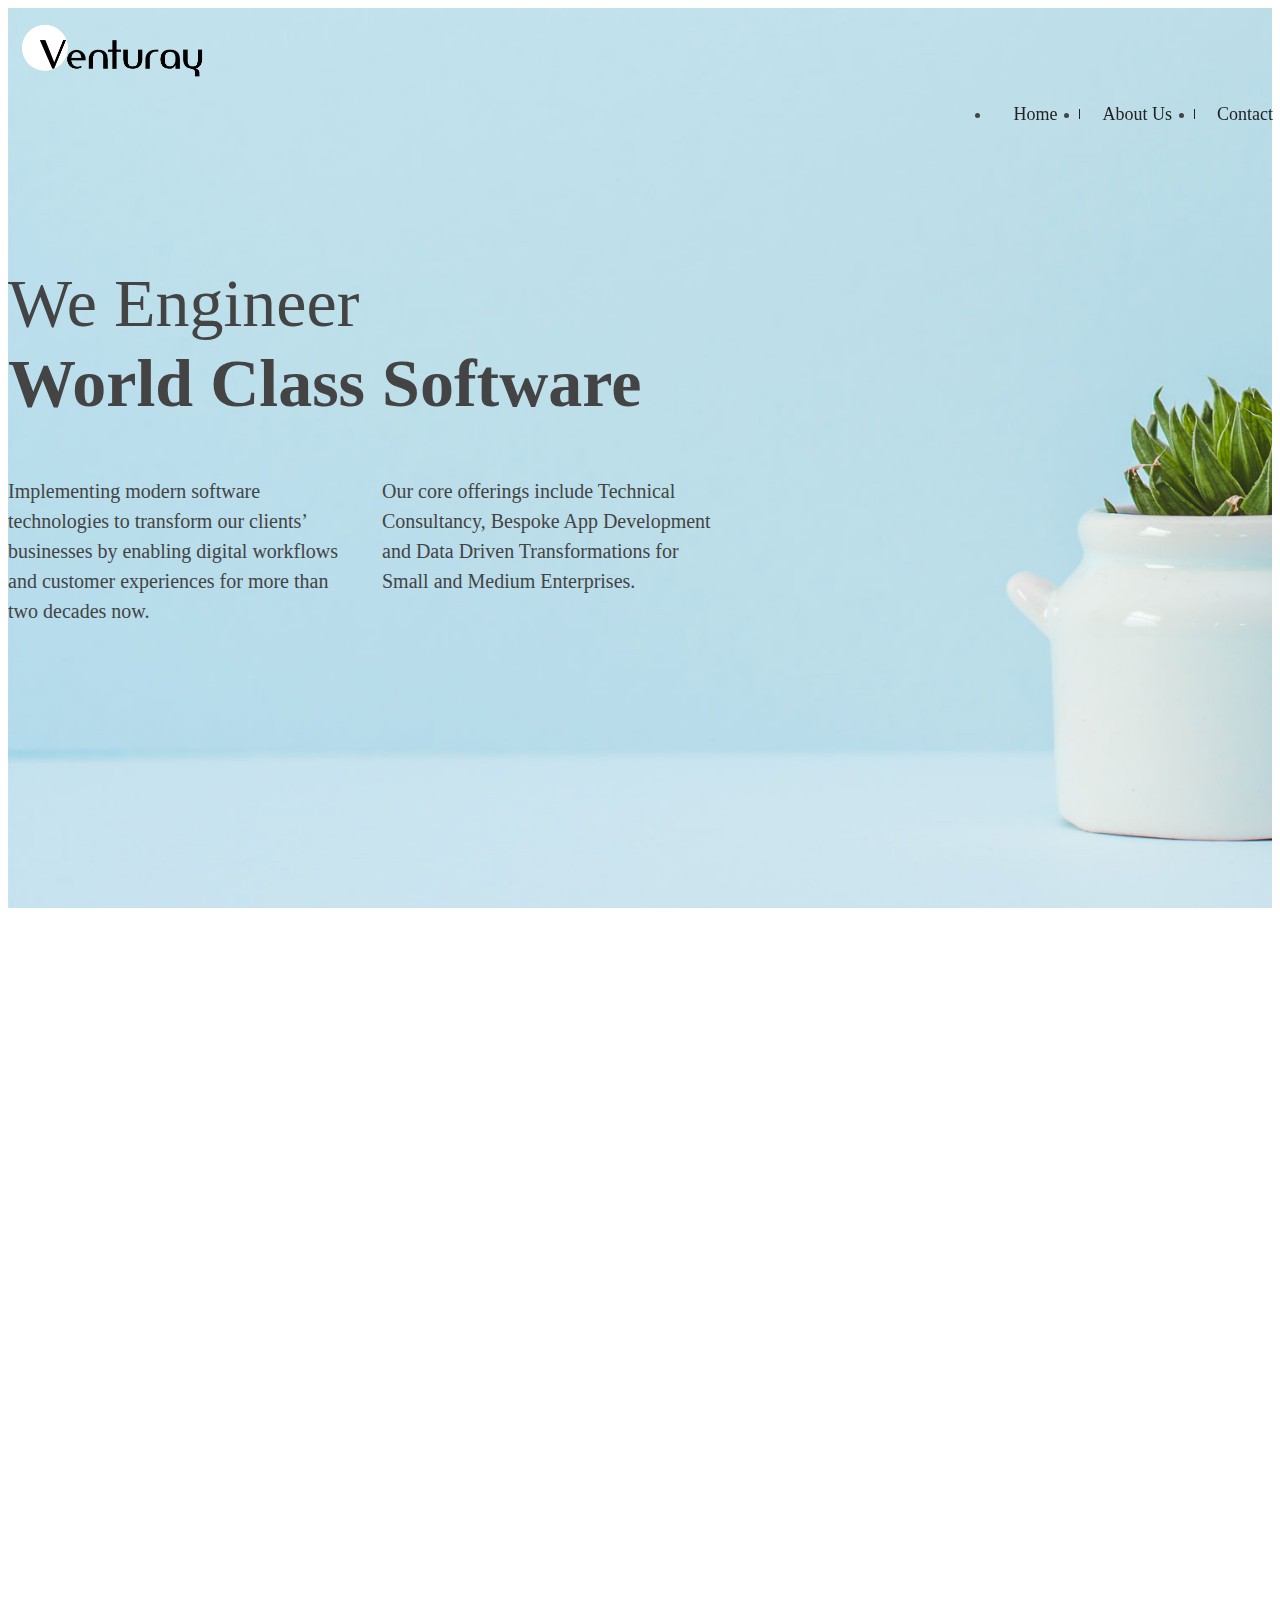
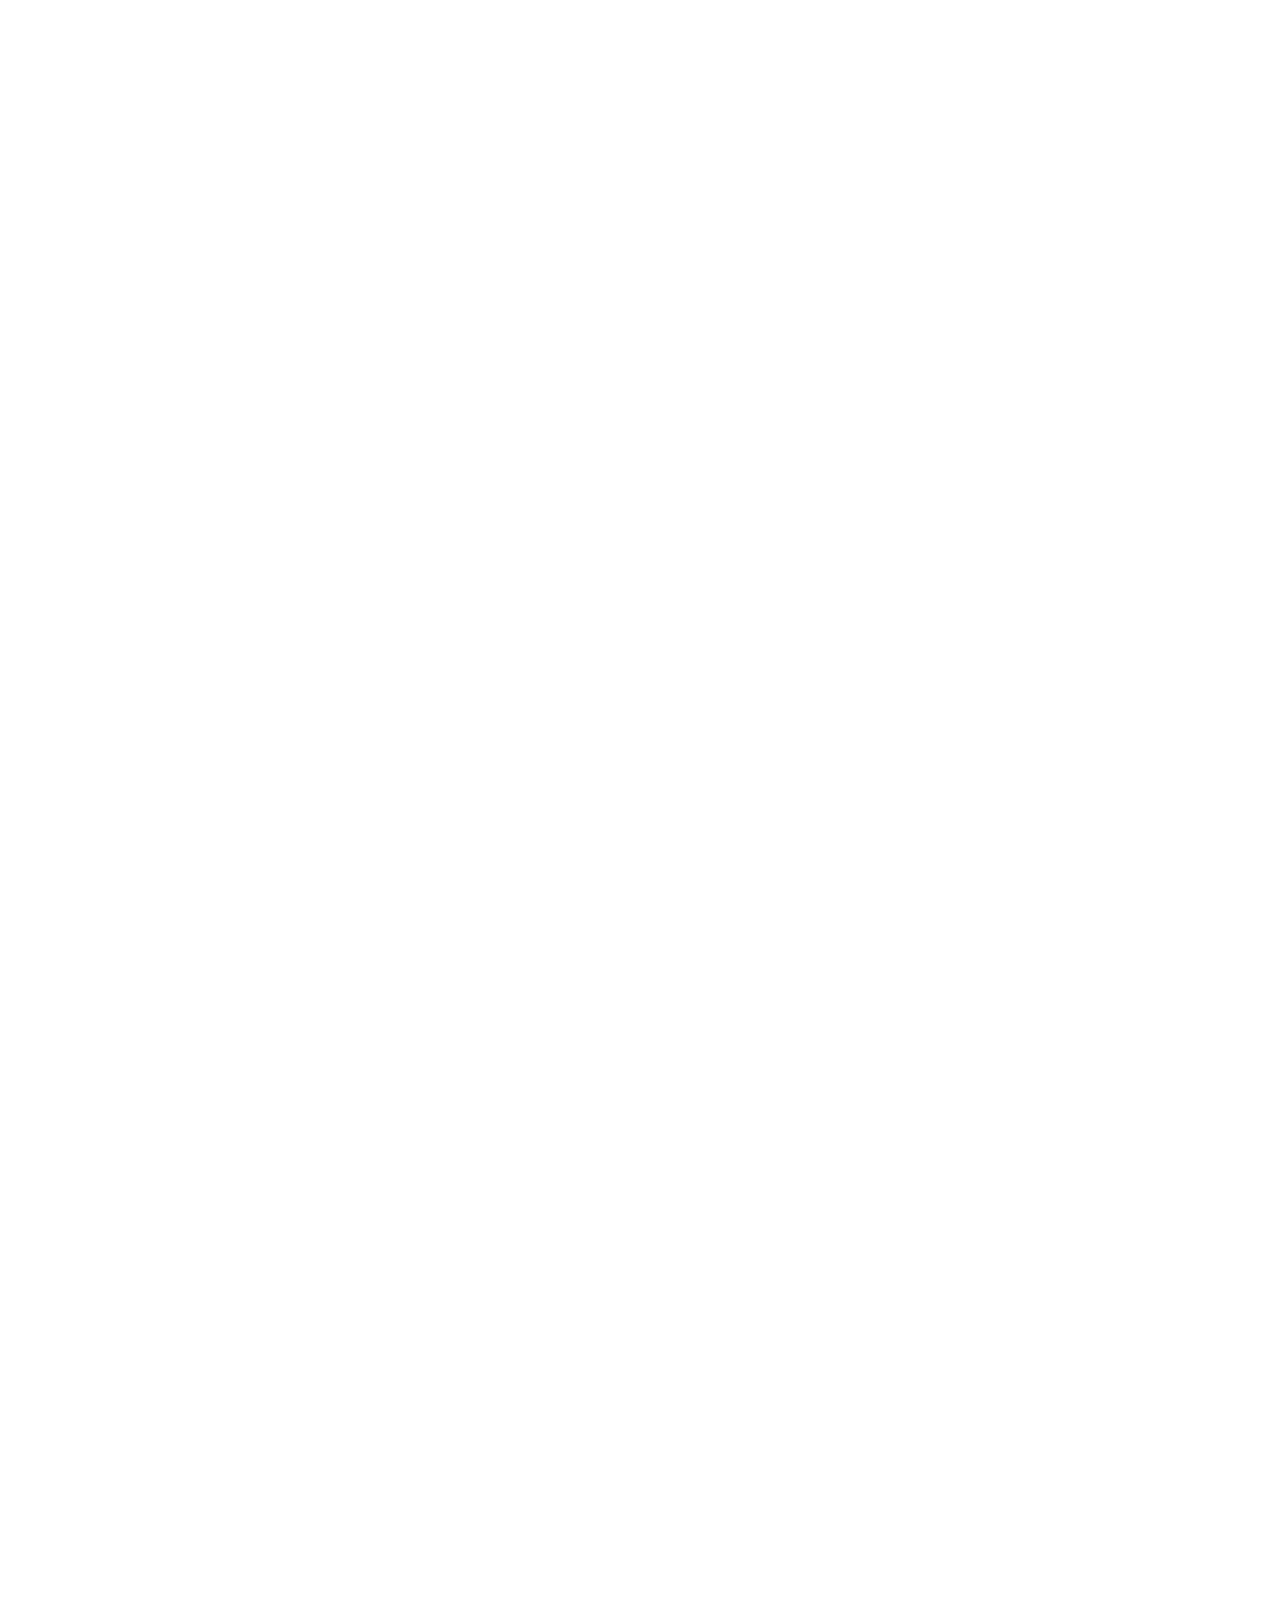
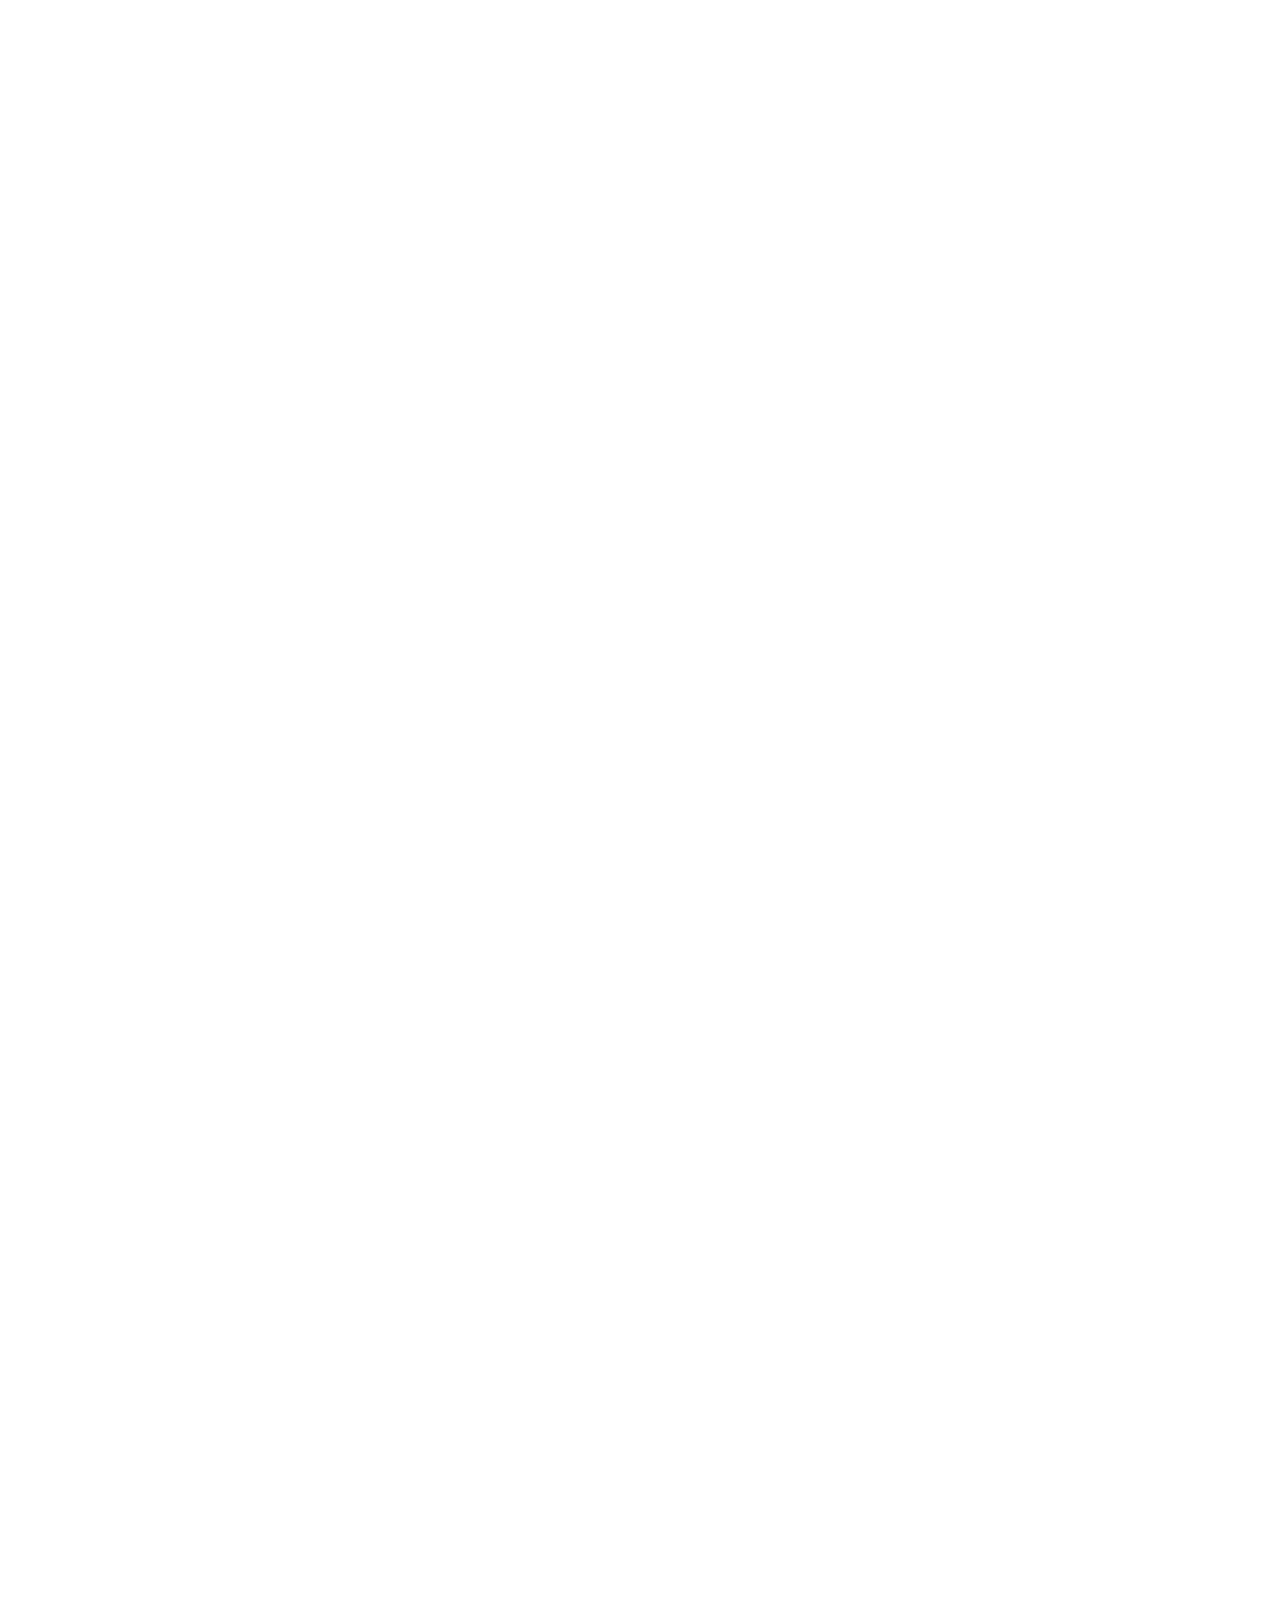
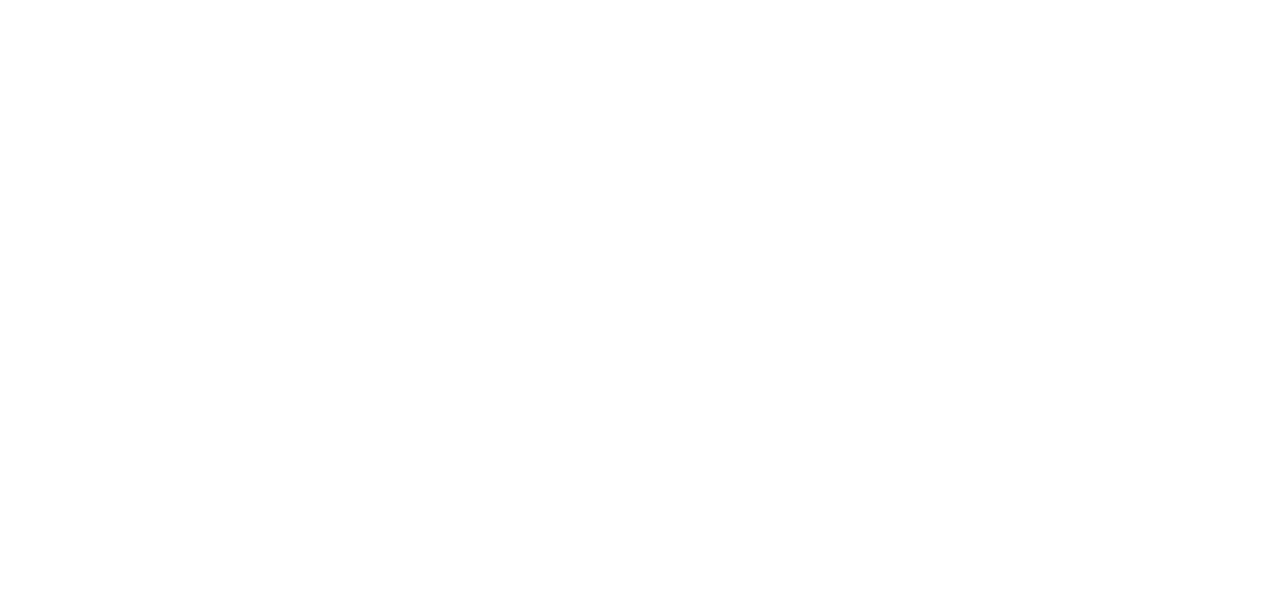
==== index.html @ 4bb2257f "First commit" ====
<!doctype html>
<html>

<head>
  <meta charset="utf-8">
  <title>Home | Venturay</title>
  <meta name="title" content="Venturay Tech" />
  <meta name="description" content="Venturay Tech" />
  <link rel="shortcut icon" id="favicon" href="favicon.png">
  <link href='http://fonts.googleapis.com/css?family=Open+Sans:300,400,700' rel='stylesheet' type='text/css'>
  <link href='http://fonts.googleapis.com/css?family=Pacifico:400' rel='stylesheet' type='text/css'>
  <link href="https://cdn.jsdelivr.net/npm/bootstrap@5.0.2/dist/css/bootstrap.min.css" rel="stylesheet"
    integrity="sha384-EVSTQN3/azprG1Anm3QDgpJLIm9Nao0Yz1ztcQTwFspd3yD65VohhpuuCOmLASjC" crossorigin="anonymous">
  <link rel="stylesheet" href="css/jquery.fsscroll.css">
  <link href='css/main.css' rel='stylesheet' type='text/css'>
  <meta name="viewport"
    content="initial-scale=1, width=device-width, maximum-scale=1, minimum-scale=1, user-scalable=no">
  <style>

  </style>

</head>

<body>
  <header class="main-header">
    <div class="row">
      <div class="col col-md-4">
        <a href="#" class="logo-wrapper">
          <img src="images/logo_Venturay-2.png" alt="Venturay Logo">
        </a>
      </div>
      <div class="col col-md-8">
        <nav class="navbar pull-right main-nav-wrapper">
          <ul class="nav navbar-nav main-nav">
            <li>
              <a href="#" id="ven-home">Home</a>
            </li>
            <li>
              <a href="#" id="ven-about">About Us</a>
            </li>
            <li>
              <a href="#" id="ven-contact">Contact</a>
            </li>
          </ul>
        </nav>
      </div>
    </div>
  </header>
  <div class="container-main" data-fs-scroll>
    <div class="sections">
      <div class="section section0">
        <div class="page_container">
          <div class="row">
            <div class="col col-md-8 offset-md-1">
              <h1 class="banner-content-heading">We Engineer <span class="banner-sub-heading">World Class
                  Software</span></h1>
              <ul class="banner-content-list">
                <li>
                  Implementing modern software technologies to transform our clients’ businesses by enabling digital
                  workflows and customer experiences for more than two decades now.
                </li>
                <li>
                  Our core offerings include Technical Consultancy, Bespoke App Development and Data Driven
                  Transformations for Small and Medium Enterprises.
                </li>
              </ul>
            </div>
          </div>
        </div>
      </div>

      <div class="section section1">
        <div class="page_container">
          <div class="row">
            <div class="col col-md-6">

            </div>
            <div class="col col-md-6">
              <div>
                <h2 class="main-heading black-color">Crafting Digital<span>Experiences</span></h2>
                <p class="sub-heading black-color">Leveraging cutting edge technologies, from Mobile to Machine
                  Learning, to craft innovative Digital Experiences </p>
              </div>
              <div class="innovation-service">
                <div class="innovation-details">
                  <h2 class="innovation-heading">UI</h2>
                  <p>Combining classical design principles with rapidly evolving digital media to create future-ready
                    user interfaces</p>
                </div>
                <div class="innovation-details">
                  <h2 class="innovation-heading">UX</h2>
                  <p>Intermingling of creativity and technology to re-engineer user experience for better end user
                    engagement and outcomes
                  </p>
                </div>
              </div>
            </div>
          </div>
        </div>
      </div>

      <div class="section section2">
        <div class="page_container">
          <div class="row">
            <div class="col col-md-5 offset-md-1">
              <div>
                <h2 class="main-heading black-color"><span>Develop</span></h2>
                <p class="sub-heading black-color">Leverage the benefits of Continuous Integration and Deployment
                  (CI/CD) combined with Agile Methodology for faster, more predictable outcomes</p>
              </div>
              <div class="row">
                <div class="col-md-6">
                  <div class="main-services-details">
                    <h3 class="main-services-heading">Enterprise Development</h3>
                    <p class="main-services-text">Seasia’s cutting-edge web and desktop development capabilities coupled
                      with techniques like Usability Testing, Design Thinking and Dev Ops, empower you to deliver
                      user-centric experiences across platforms for internal as well as external audiences.</p>
                  </div>
                </div>
                <div class="col-md-6">
                  <div class="main-services-details">
                    <h3 class="main-services-heading">Mobile Development</h3>
                    <p class="main-services-text">We determine the right technology strategy for your business, and then
                      build a custom solution from the server up to the mobile device, to deliver an exceptional mobile
                      experience. We are passionate about crafting beautiful and rich user interfaces.</p>
                  </div>
                </div>
              </div>
            </div>
            <div class="col col-md-5">
              <img class="" src="images/develop-image.png" alt="">
            </div>
          </div>
        </div>
      </div>
      <div class="section section3">
        <div class="page_container">
          <div class="row">
            <div class="col col-md-5 offset-md-1">
              <img class="object-img-a" src="images/object_plant.png" alt="">
            </div>
            <div class="col col-md-5">
              <div>
                <h2 class="main-heading">Continuous<span>Improvements</span></h2>
                <p class="sub-heading black-color">Our belief in deploying advanced evolutions in digital era
                  accelerates clients’ revenues by maintaining their constructive repute.</p>
              </div>
              <div class="row">
                <div class="col-md-6">
                  <div class="main-services-details">
                    <h3 class="improvements-heading">Data-Driven Marketing</h3>
                    <p class="improvements-text">We leverage our data analytics expertise to craft high impact marketing
                      campaigns that take your digital presence to the next level via social media channels, search
                      engine
                      results and paid placements.</p>
                  </div>
                </div>
                <div class="col-md-6">
                  <div class="main-services-details">
                    <h3 class="improvements-heading">Quality Assurance</h3>
                    <p class="improvements-text">Our certified testers put the software through its paces not only in
                      terms of its expected functionality but also in terms of its usability, resilience, speed, load,
                      security and other aspects that have a direct impact on the overall perceived quality.</p>
                  </div>
                </div>
              </div>
            </div>
          </div>
        </div>
      </div>
      <div class="section section4">
        <div class="page_container">
          <div class="row">
            <div class="col col-md-6">

            </div>
            <div class="col col-md-6">
              <div>
                <h2 class="main-heading black-color">Crafting Digital<span>Experiences</span></h2>
                <p class="sub-heading black-color">Leveraging cutting edge technologies, from Mobile to Machine
                  Learning, to craft innovative Digital Experiences </p>
              </div>
              <div class="innovation-service">
                <div class="innovation-details">
                  <h2 class="innovation-heading">UI</h2>
                  <p>Combining classical design principles with rapidly evolving digital media to create future-ready
                    user interfaces</p>
                </div>
                <div class="innovation-details">
                  <h2 class="innovation-heading">UX</h2>
                  <p>Intermingling of creativity and technology to re-engineer user experience for better end user
                    engagement and outcomes
                  </p>
                </div>
              </div>
            </div>
          </div>
        </div>
      </div>
      <div class="section section5">
        <div class="page_container">
          <div class="row justify-content-center">
            <div class="col col-md-8">
              <div class="contact-top">
                <div>
                  <h2 class="contact-heading text-center">Have an Idea in Mind? <span>Let’s Talk!</span></h2>
                </div>

                <form method="post" id="contact-form" class="contact-form" novalidate="novalidate">
                  <div class="row">
                    <div class="col-md-4">
                      <div class="form-group">
                        <input type="text" name="yourname" class="form-control name" placeholder="Your Name">
                        <!-- <span class="input-label">Your Name</span> -->
                      </div>
                    </div>
                    <div class="col-md-4">
                      <div class="form-group">
                        <input type="email" name="email" class="form-control email" placeholder="Your Email"
                          required="">
                          <!-- <span class="input-label">Your Email</span> -->
                      </div>
                    </div>
                    <div class="col-md-4">
                      <div class="form-group">
                        <input type="text" name="phone" class="form-control phone" placeholder="Phone No.">
                        <!-- <span class="input-label">Phone No.</span> -->
                      </div>
                    </div>
                    <div class="col-md-12">
                      <div class="form-group">
                        <textarea class="form-control message" name="message" placeholder="Message"></textarea>
                        <!-- <span class="input-label demo">Message</span> -->
                      </div>
                    </div>


                    <div class="col-md-12">
                      <div>
                        <!-- space for Captcha -->
                      </div>
                    </div>
                    <div class="col-md-12">
                      <div class="submit-button text-center">
                        <button type="submit" class="btn red-button">Contact Us <img
                            src="https://www.seasiainfotech.com/images/contact-arrow.svg" class="contact-arrow"
                            alt="contact"></button>

                        <div id="image" style="display:none;"><img
                            src="https://www.seasiainfotech.com/images/ajax-loader.gif" id="ajax-loader-img" alt="">
                        </div>
                      </div>
                    </div>
                  </div>
                </form>
              </div>
              <div class="privacy-policy-link">
                <div class="row">
                  <div class="col col-md-8">
                    <div class="get-in-touch-footer">
                      <h2 class="contact-deatils-heading getin-touch-text">Get In Touch:</h2>
                      <ul class="footer-last-contact-details">
                        <li><a href="tel:+ 91 9594041175"> +91 9594041175</a></li>
                        <li><a href="mailto:info@seasiainfotech.com"> info@venturaytech.com</a></li>
                      </ul>
                    </div>
                  </div>
                  <div class="col col-md-4">
                    <p class="copyright">Copyright © Venturay Tech | <a
                        href="https://www.seasiainfotech.com/privacy-policy.html">Privacy Policy</a></p>
                  </div>
                </div>
                
              </div>
            </div>
          </div>
        </div>
      </div>
    </div>
  </div>
  <!-- <script type="text/javascript" src="js/jquery-1.9.1.js"></script> -->
  <script src="https://code.jquery.com/jquery-3.4.0.slim.min.js"
    integrity="sha384-7WBfQYubrFpye+dGHEeA3fHaTy/wpTFhxdjxqvK04e4orV3z+X4XC4qOX3qnkVC6"
    crossorigin="anonymous"></script>

  <script src="js/jquery.fsscroll.js"></script>
  <script src="https://cdn.jsdelivr.net/npm/bootstrap@5.0.2/dist/js/bootstrap.bundle.min.js"
    integrity="sha384-MrcW6ZMFYlzcLA8Nl+NtUVF0sA7MsXsP1UyJoMp4YLEuNSfAP+JcXn/tWtIaxVXM"
    crossorigin="anonymous"></script>
  <script>

    $(document).ready(function () {

      $('.container-main').fsScroll({
        selectors: {
          sections: '.sections',
          section: '.section',
          duration: 1000,
          timing: 'linear',
          beforeScroll: function (el, index) {
          },
          afterScroll: function (el, index) {
          },

        }
      })

      $('ul.page.vertical li').each(function () {
        var elem = $(this);
        var li = elem;
        var ul = li.parent();
        elem.html((li.index() + 1));
      });


      // $(".main").onepage_scroll({
      //   sectionContainer: "section",
      //   responsiveFallback: 600,
      //   loop: false,
      //   // beforeMove: function (index) {
      //   //   if(index != 1) {
      //   //     $('.main-header').addClass('main-header-adj');
      //   //   } else {
      //   //     $('.main-header').removeClass('main-header-adj');
      //   //   }
      //   // }
      // });



      // $("#ven-home").on("click", function () {
      //   $(".main").moveTo(1);
      // });

      // $("#ven-about").on("click", function () {
      //   $(".main").moveTo(2);
      // });

      // $("#ven-contact").on("click", function () {
      //   $(".main").moveTo(6);
      // });
    });

  </script>
</body>

</html>
---- css/main.css ----
/* html {
    height: 100%;
}

body {
    background: #E2E4E7;
    padding: 0;
    font-family: 'open sans';
    margin: 0;
    height: 100%;
    -webkit-font-smoothing: antialiased;
} */

/* .wrapper {
    height: 100% !important;
    height: 100%;
    margin: 0 auto;
    overflow: hidden;
} */

html,
body {
    overflow: hidden;
    height: 100%;
    color: #444;
}

a {
    text-decoration: none;
}


h1,
h2 {
    width: 100%;
    float: left;
}

ul {
    padding: 0;
}

/* h1 {
    margin-top: 100px;
    color: #000;
    margin-bottom: 5px;
    font-size: 70px;
    letter-spacing: -4px;
    font-weight: 100;
} */

/* h1 span {
    font-size: 26px;
    margin: 0 5px;
    text-transform: capitalize;
    background: rgba(0, 0, 0, 0.85);
    display: inline-block;
    color: #6D461D;
    border-radius: 5px 5px;
    -webkit-border-radius: 5px 5px;
    -moz-border-radius: 5px 5px;
    text-shadow: 0 2px 8px rgba(0, 0, 0, 0.75);
    padding: 3px 10px;
} */

h2 {
    color: #6D461D;
    font-weight: 100;
    margin-top: 0;
    margin-bottom: 10px;
}


.sections {
    float: left;
    width: 100%;
    margin: 0 auto;
}

/* .sections h1 {
    padding: 150px 50px;
    float: left;
    width: 100%;
    font-size: 45px;
    box-sizing: border-box;
    -webkit-box-sizing: border-box;
    -moz-box-sizing: border-box;
    font-weight: 100;
    color: white;
    margin: 0;
} */

.sections h1.demo1 {
    background: #1ABC9C;
}

header {
    position: relative;
    z-index: 10;
}

.sections .section .page_container {
    position: relative;
    top: 25%;
    /* margin: 0 auto 0;
    max-width: 950px; */
    /* z-index: 3; */
}

.sections .section {
    overflow: hidden;
}

.container-main,
.sections,
.section {
    position: relative;
    height: 100%;
}

.sections .section>img {
    position: absolute;
    max-width: 100%;
    z-index: 1;
}

.sections .section.section0 {
    /* background: #bedee9; */
    background: url(../images/bg-a.jpg);
    background-size: cover;
    background-repeat: no-repeat;
}

.sections .section.section1 {
    /* background: #febebf; */
    /* background: #62ae41; */
    background: url(../images/bg-b.jpg);
    background-size: cover;
    background-repeat: no-repeat;
}

.sections .section.section2 {
    /* background: #62ae41; */
    background: #f0ff00b3;
    /* background: url(../images/temp-bg-green.jpg);
    background-size: cover;
    background-repeat: no-repeat; */
}

.sections .section.section3 {
    background: #a7fe48;
    /* background: url(../images/red-bg.jpg);
    background-size: cover;
    background-repeat: no-repeat; */
}

.sections .section.section4 {
    background: #c8a3f2;
    /* background: url(../images/yellow-bg.jpg);
    background-size: cover;
    background-repeat: no-repeat;*/
}

.sections .section.section5 {
    /* background: #F3F3F3; */
    background: url(../images/home-contact-bg.jpg);
    background-size: cover;
    background-repeat: no-repeat;
}

.main-header {
    position: fixed;
    top: 0;
    padding: 15px;
    width: 100%;
    left: 0;
    z-index: 9;
    transition: all 1s ease;
}

.main-header-adj {
    position: relative;
    padding: 10px 15px;
    background: #fff;
    box-shadow: 0 8px 6px -9px #999;
}

img {
    max-width: 100%;
}

.logo-wrapper {
    display: block;
    width: 200px;
    height: 60px;
}

.main-header-adj .logo-wrapper {
    width: 150px;
    height: 40px;
}

.main-nav-wrapper {
    float: right;
    margin: 0;
    padding-top: 15px;
}

.main-nav {
    display: block;
}

.main-nav li {
    float: left;
}

.main-nav li a {
    display: inline-block;
    padding: 0px 22px;
    font-size: 18px;
    color: #222;
    border-right: solid #222 1px;
    line-height: 10px;
}

.main-nav li:last-child a {
    border: 0;
}

.main-heading {
    font-weight: normal;
    font-size: 40px;
    line-height: 44px;
    margin: 0 0 12px 0;
}

.main-heading span {
    font-weight: bold;
    display: block;
}

.sub-heading {
    margin: 15px 0px 0px;
}

.sa-innovation .innovation-service {
    display: flex;
    width: 100%;
    flex-direction: row;
    flex-wrap: wrap;
    margin: 28px 0px 40px 0px;
}

.innovation-service .innovation-details {
    -webkit-box-flex: 0;
    -ms-flex: 0 0 270px;
    flex: 0 0 268px;
    background: #fff;
    -webkit-box-shadow: 0px 4px 4px rgb(0 0 0 / 25%);
    box-shadow: 0px 4px 4px rgb(0 0 0 / 25%);
    border-top-left-radius: 3px;
    border-top-right-radius: 3px;
    border-bottom-right-radius: 3px;
    border-bottom-left-radius: 3px;
    padding: 40px 28px;
}

.innovation-service .innovation-details {
    float: left;
    flex: 0 0 46%;
    padding: 20px;
    width: 222px;
    margin-top: 20px;
}

.innovation-service .innovation-details .innovation-heading {
    font-weight: bold;
    font-size: 28px;
    line-height: 25px;
    color: #000;
    margin: 0 0 15px;
}

.innovation-service .innovation-details p {
    font-size: 14px;
    line-height: 25px;
    color: #2f2f2f;
}

.innovation-service .innovation-details:last-child {
    margin-left: 30px;
}


.banner-content-heading {
    font-weight: normal;
    font-size: 86px;
    /* line-height: 115px; */
    margin: 0 0 53px;
    font-size: 68px;
}

.banner-sub-heading {
    font-weight: bold;
    font-size: 68px;
    line-height: 80px;
    margin: 0;
    display: block;
}

.banner-content-list {
    margin-top: 31px;
}

.banner-content-list li {
    list-style: none;
    font-weight: 300;
    font-size: 20px;
    line-height: 30px;
    max-width: 330px;
    padding-right: 40px;
    display: inline-block;
    vertical-align: top;
}

.main-services-details {
    margin-top: 24px;
}

.main-services-heading {
    font-weight: bold;
    font-size: 20px;
    line-height: 25px;
    margin-bottom: 20px;
}

.main-services-text {
    font-size: 16px;
    line-height: 28px;
    margin-bottom: 40px;
    margin-top: 0px;
}

.improvements-heading {
    font-weight: bold;
    font-size: 22px;
    line-height: 28px;
    margin-bottom: 13px;
    margin-top: 0;
}

.improvements-text {
    font-size: 14px;
    line-height: 22px;
    margin-bottom: 20px;
    margin-top: 0px;
}

.object-img-a {
    position: relative;
    top: -250px;
    left: -200px;
    max-width: 160%;
}

.contact-top {
    background: #fff;
    box-shadow: 0px 4px 4px rgb(0 0 0 / 25%);
    border-top-left-radius: 3px;
    border-top-right-radius: 3px;
    border-bottom-right-radius: 3px;
    border-bottom-left-radius: 3px;
    margin: 0 auto;
    display: block;
    margin-top: 28px;
    margin-bottom: 28px;
    padding: 11px 55px;
}

.contact-heading {
    font-size: 24px;
    line-height: 35px;
    margin: 0 0 20px 0;
}

.input-label {
    position: absolute;
    top: 8px;
    color: #787878;
    font-size: 15px;
    left: 50px;
    z-index: 1;
    transition: all 0.2s linear;
}

.contact-top .contact-heading span {
    display: block;
    font-weight: bold;
}

.contact-top .form-group {
    padding-top: 15px;
    margin-bottom: 8px;
}

.contact-top .form-group .form-control {
    width: 100%;
    border-bottom: 1px solid #000;
    box-shadow: none;
    border-top: none;
    border-left: none;
    border-right: none;
    font-size: 18px;
    border-radius: 0px;
    position: relative;
    z-index: 2;
    position: relative;
    height: 40px;
}

.contact-top .form-group .form-control.name {
    background: url(../images/name.svg);
    background-size: 21px 17px;
    background-repeat: no-repeat;
    background-position: 4px 9px;
    padding-left: 33px;
}

.form-group span {
    position: absolute;
    transition: all ease 0.2s;
}

.contact-top .form-group .form-control:placeholder-shown+span {
    left: 48px;
    top: 24px;
}

.contact-top .form-group .form-control.email {
    background: url(../images/email.svg);
    background-size: 21px 17px;
    background-repeat: no-repeat;
    background-position: 4px 9px;
    padding-left: 33px;
}

.contact-form .phone {
    background: url(../images/phone.svg);
    background-repeat: no-repeat;
    background-position: 4px 9px;
    padding-left: 33px;
}

.contact-top .form-group .form-control.message {
    background: url(../images/pencil.svg);
    background-size: 21px 17px;
    background-repeat: no-repeat;
    background-position: 4px 9px;
    padding-left: 33px;
    resize: none;
    -webkit-appearance: none;
}

.btn {
    display: inline-block;
    padding: 6px 12px;
    margin-bottom: 0;
    font-size: 14px;
    font-weight: 400;
    line-height: 1.42857143;
    text-align: center;
    white-space: nowrap;
    vertical-align: middle;
    -ms-touch-action: manipulation;
    touch-action: manipulation;
    cursor: pointer;
    -webkit-user-select: none;
    -moz-user-select: none;
    -ms-user-select: none;
    user-select: none;
    background-image: none;
    border: 1px solid transparent;
    border-radius: 4px;
}

.red-button {
    font-weight: normal;
    font-size: 16px;
    line-height: 22px;
    text-transform: uppercase;
    color: #fff;
    border: none;
    border-top-left-radius: 5px;
    border-top-right-radius: 5px;
    border-bottom-right-radius: 5px;
    border-bottom-left-radius: 5px;
    padding: 8px 25px;
    background-color: #EE1C1C;
    transition: all ease 0.5s;
}

.btn,
a {
    outline: none;
}

.contact-top .submit-button {
    margin: 25px 0 20px 0;
}

.contact-top .submit-button .btn {
    font-weight: bold;
}

.privacy-policy-link {
    font-size: 14px;
}

.get-in-touch-footer {
    /* display: flex; */
    margin-top: 0;
}

h2.contact-deatils-heading {
    color: #fff;
    font-weight: bold;
    font-size: 22px;
    line-height: 24px;
    margin-right: 15px;
    margin-top: 0;
    display: inline-block;
    width: auto;
}

.get-in-touch-footer li {
    display: inline-block;
}

.privacy-policy-link a {
    color: #fff;
    display: inline-block;
    margin-bottom: 0;
}

.get-in-touch-footer li a {
    border-right: 1px solid #fff;
    padding: 0px 8px;
    margin-top: 3px;
}

.get-in-touch-footer li:last-child a {
    border-right: 0;
    padding-right: 0;
}

.privacy-policy-link .copyright {
    color: #fff;
    text-align: right;
    margin-top: 0;
}

.privacy-policy-link a {
    color: #fff;
    display: inline-block;
    margin-bottom: 0;
}

.footer-last-contact-details {
    float: left;
}



.black-color {
    color: #444;
}

.white-color {
    color: #fff;
}



[data-fs-scroll] .page.vertical {
    right: auto;
    left: 12px;
}

[data-fs-scroll] .page li {
    background: none;
}

[data-fs-scroll] .page li.active {
    background: none;
}

[data-fs-scroll] .page li {
    font-size: 14px;
    color: #444;
    padding-bottom: 22px;
    -webkit-transition: all 0.3s;
    -moz-transition: all 0.3s;
    transition: all 0.3s;
    position: relative;
}

[data-fs-scroll] .page li.active {
    font-size: 22px;
    color: #444;
    font-weight: bold;
}

[data-fs-scroll] .page.vertical .active {
    height: 30px;
}
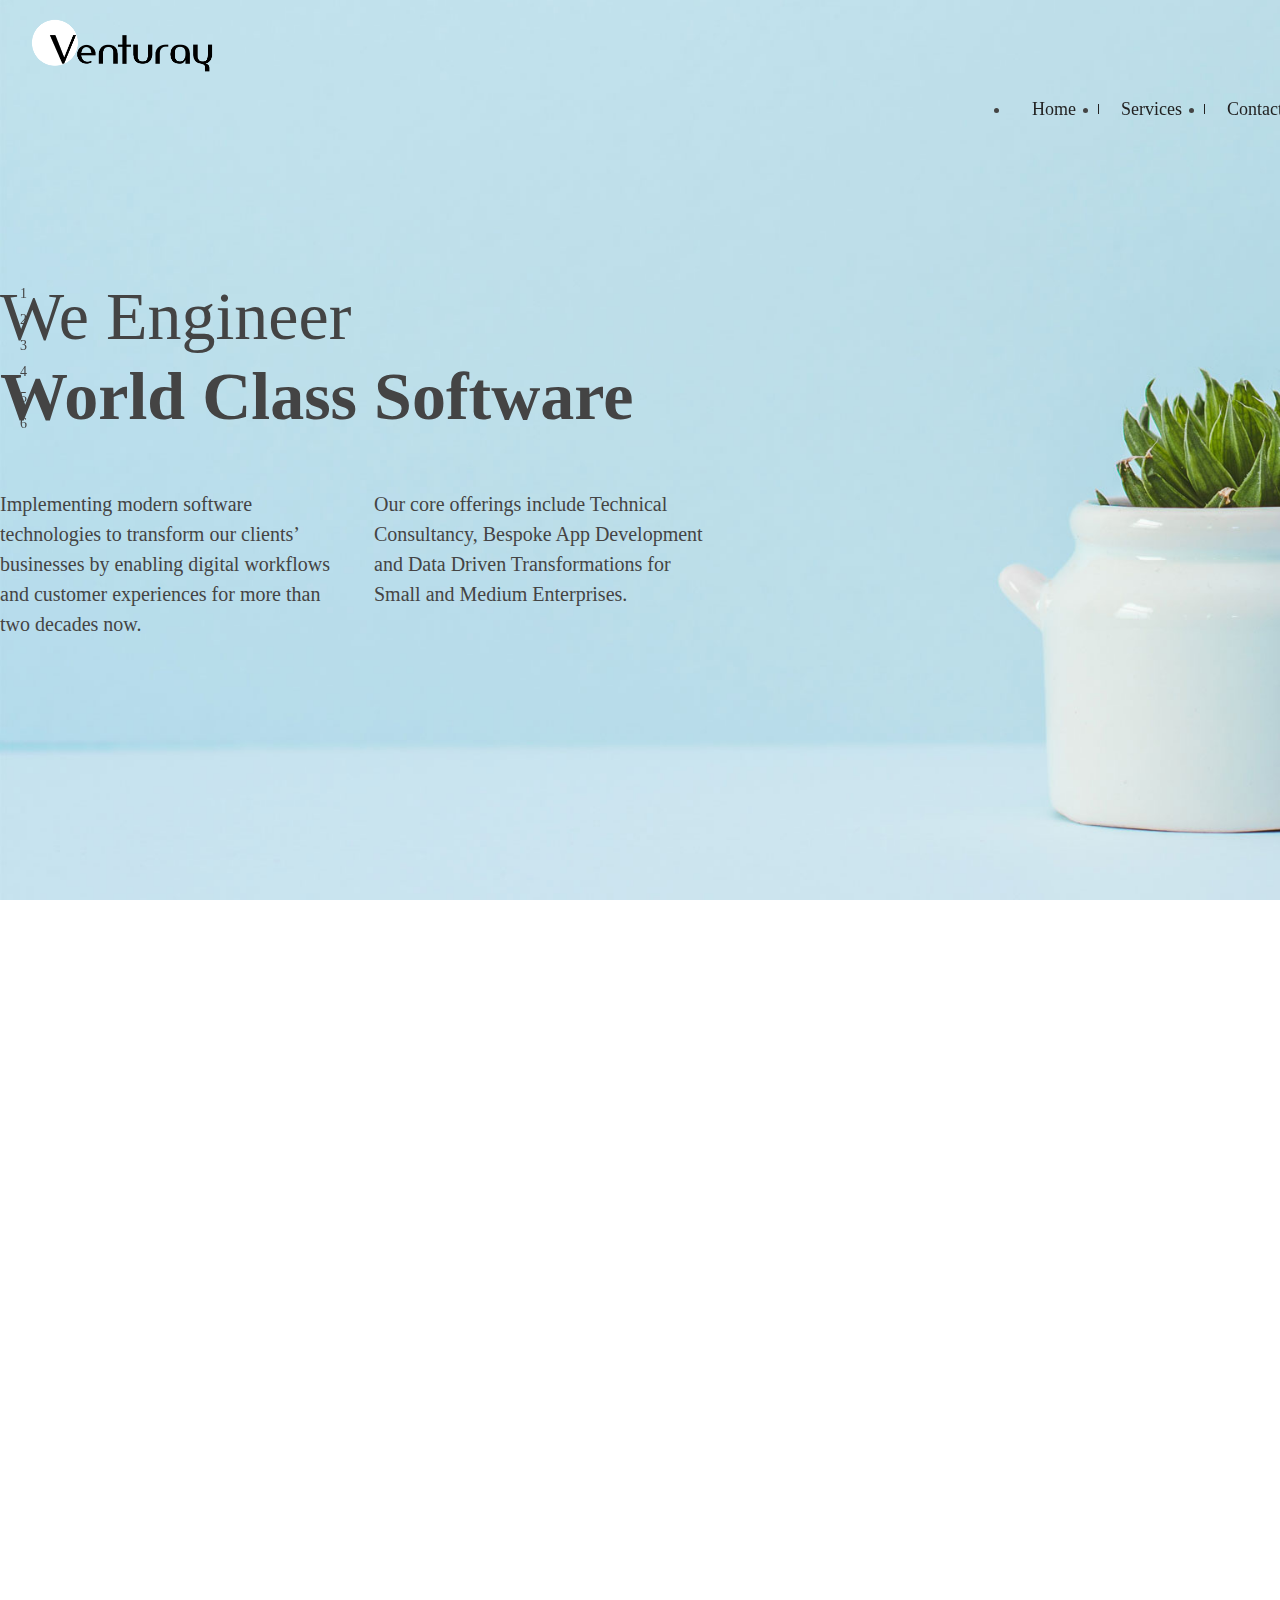
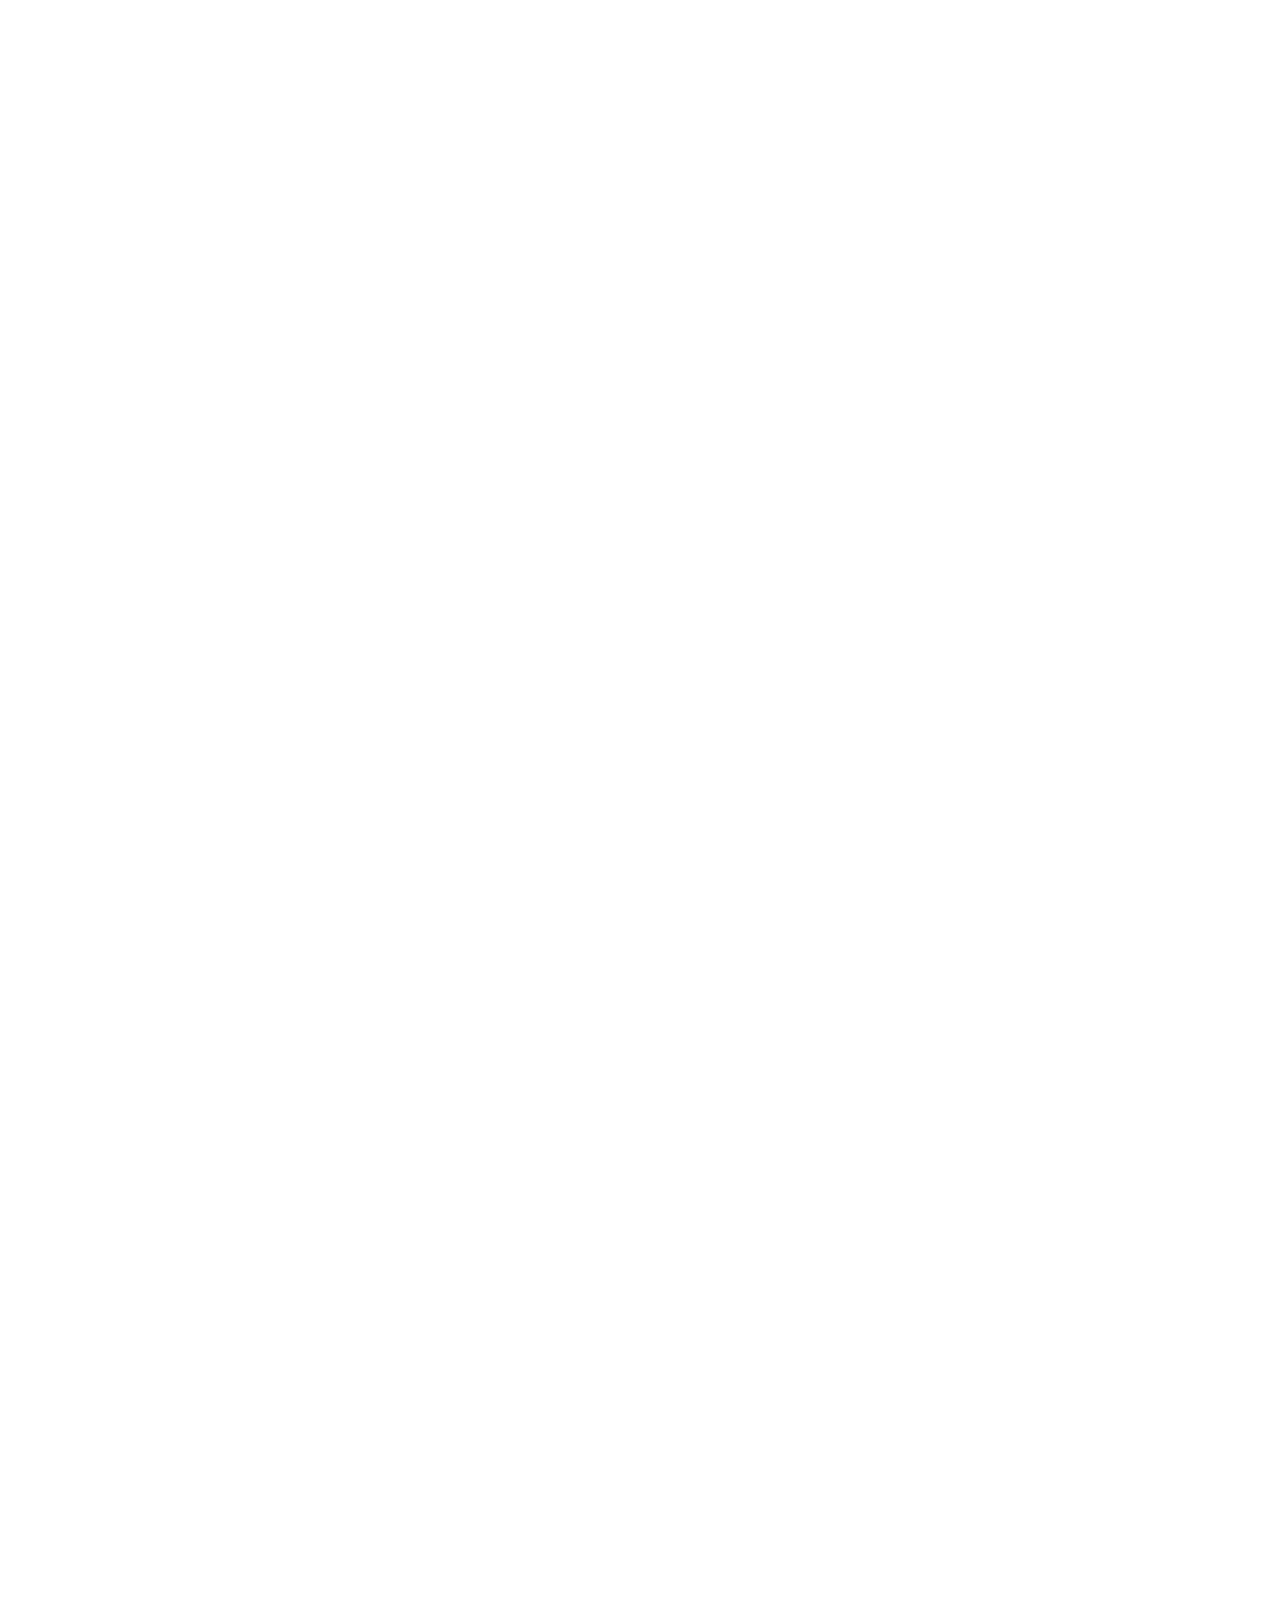
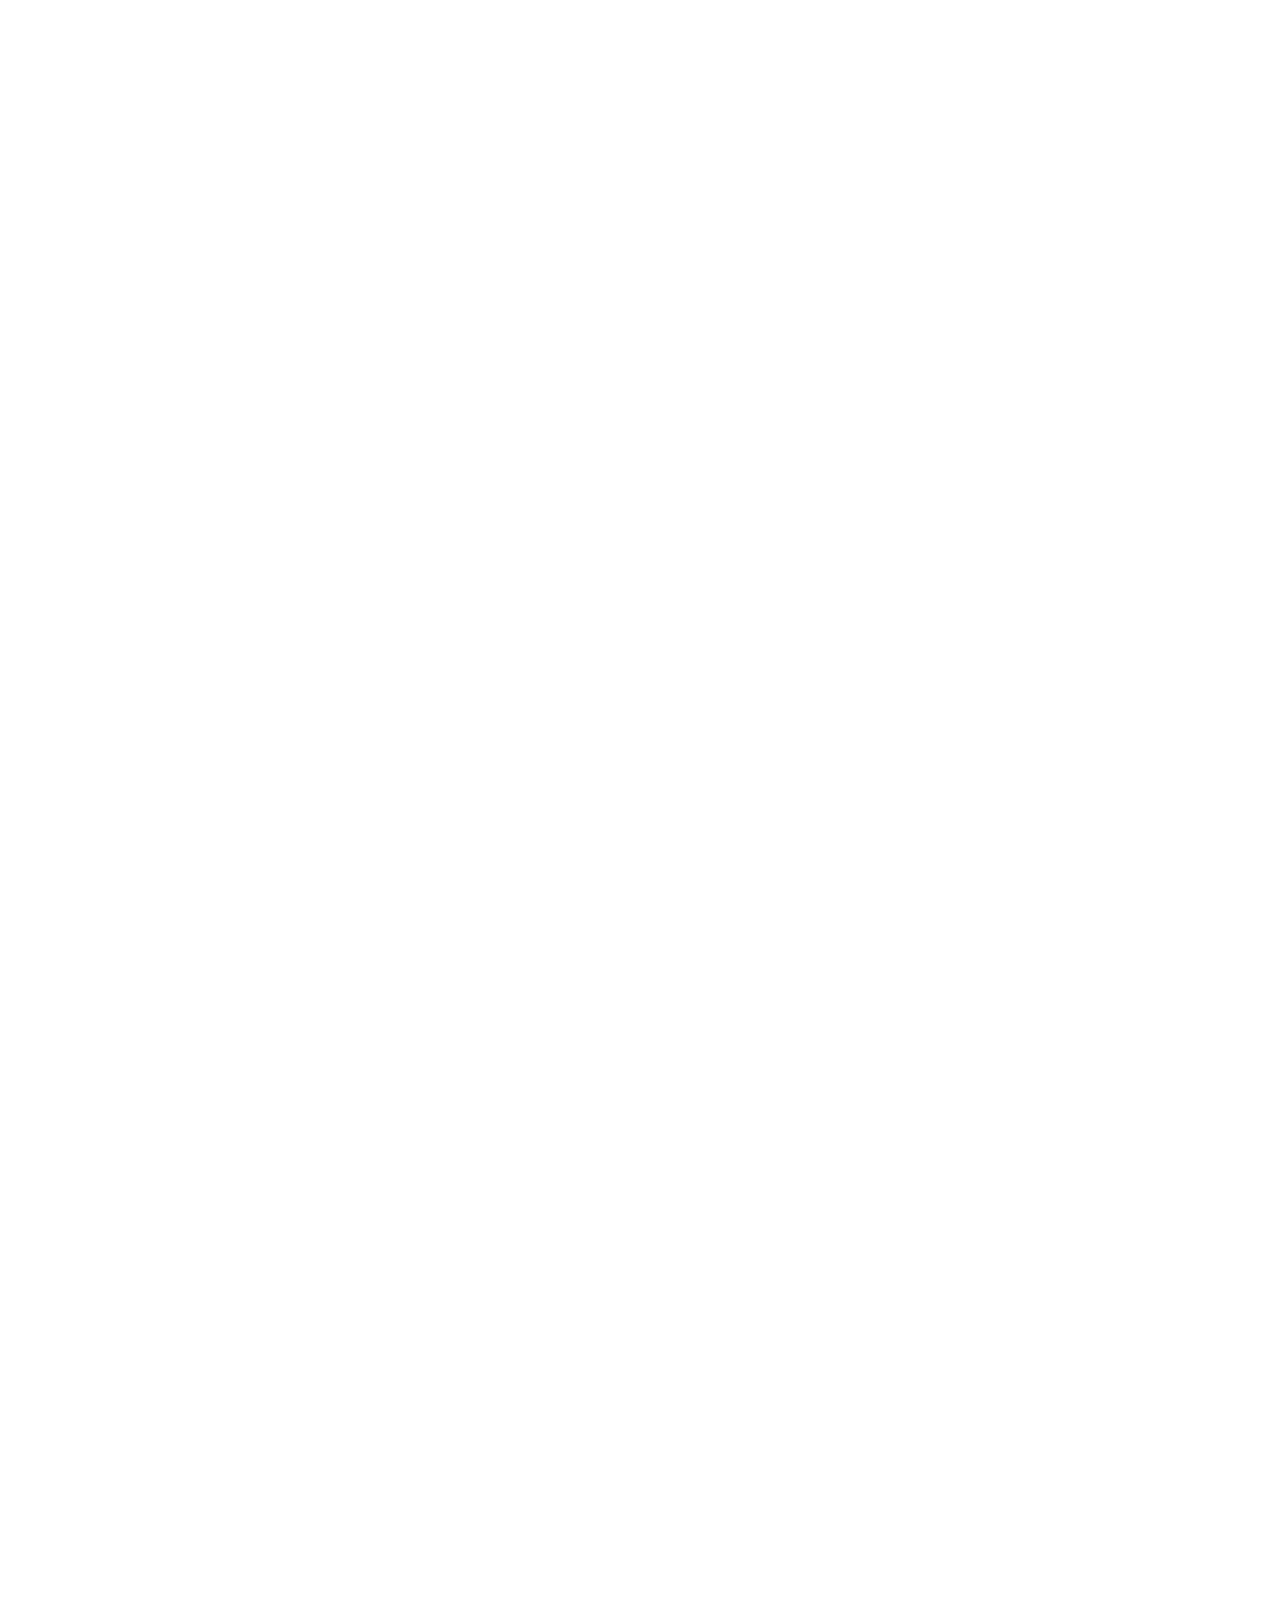
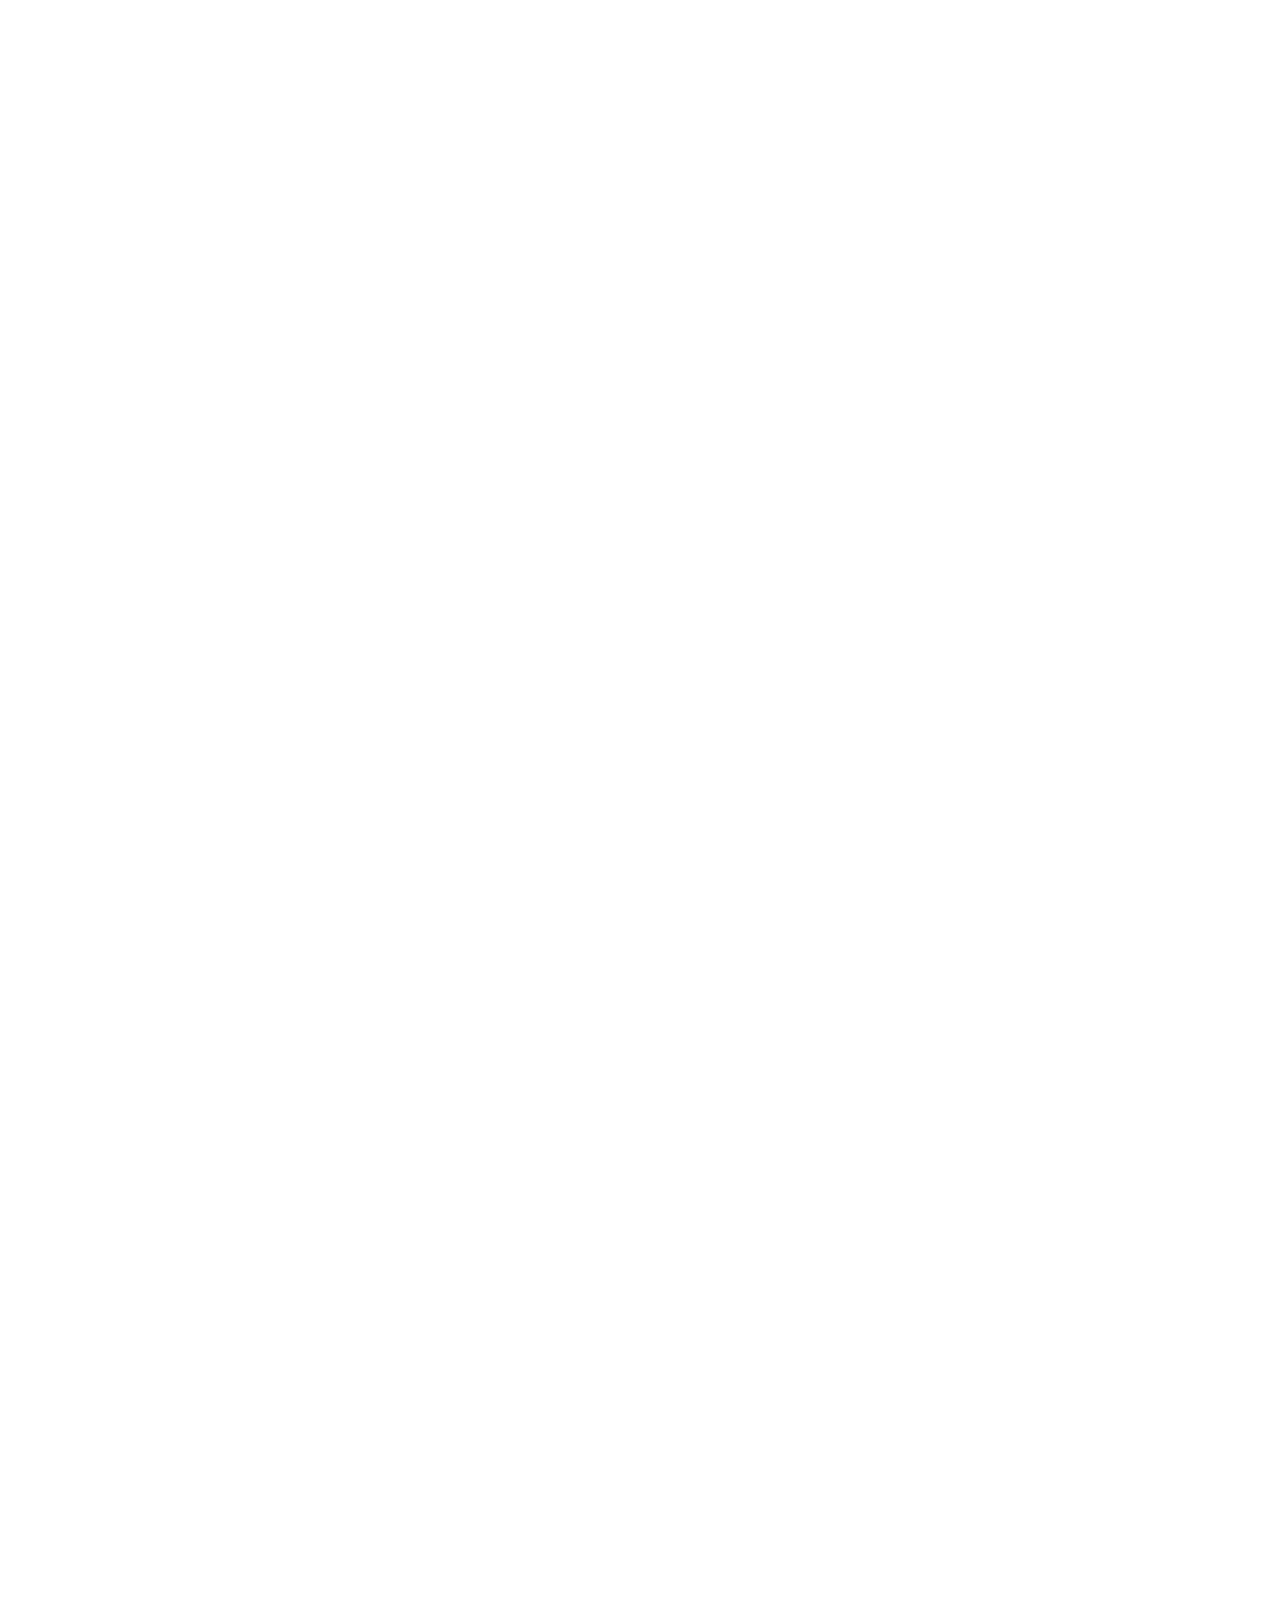
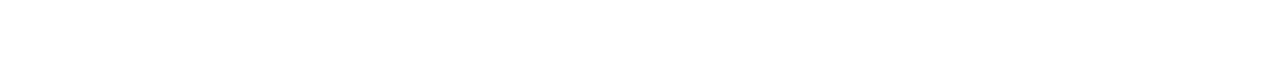
==== commit 28e954e1: "New plugin added" ====
--- a/index.html
+++ b/index.html
@@ -11,7 +11,9 @@
   <link href='http://fonts.googleapis.com/css?family=Pacifico:400' rel='stylesheet' type='text/css'>
   <link href="https://cdn.jsdelivr.net/npm/bootstrap@5.0.2/dist/css/bootstrap.min.css" rel="stylesheet"
     integrity="sha384-EVSTQN3/azprG1Anm3QDgpJLIm9Nao0Yz1ztcQTwFspd3yD65VohhpuuCOmLASjC" crossorigin="anonymous">
-  <link rel="stylesheet" href="css/jquery.fsscroll.css">
+
+  <link rel="stylesheet" href="css/jquery.fullPage.css" />
+
   <link href='css/main.css' rel='stylesheet' type='text/css'>
   <meta name="viewport"
     content="initial-scale=1, width=device-width, maximum-scale=1, minimum-scale=1, user-scalable=no">
@@ -25,30 +27,39 @@
   <header class="main-header">
     <div class="row">
       <div class="col col-md-4">
-        <a href="#" class="logo-wrapper">
+        <a href="index.html" class="logo-wrapper">
           <img src="images/logo_Venturay-2.png" alt="Venturay Logo">
         </a>
       </div>
+      
       <div class="col col-md-8">
         <nav class="navbar pull-right main-nav-wrapper">
           <ul class="nav navbar-nav main-nav">
             <li>
-              <a href="#" id="ven-home">Home</a>
+              <a href="javascript:void(0)" id="ven-home">Home</a>
             </li>
             <li>
-              <a href="#" id="ven-about">About Us</a>
+              <a href="services.html" id="ven-about">Services</a>
             </li>
             <li>
-              <a href="#" id="ven-contact">Contact</a>
+              <a href="contact.html" id="ven-contact">Contact</a>
             </li>
           </ul>
         </nav>
       </div>
     </div>
   </header>
+  <ul id="menu-silde">
+    <li data-menuanchor="1"><a href="#1">1</a></li>
+    <li data-menuanchor="2"><a href="#2">2</a></li>
+    <li data-menuanchor="3"><a href="#3">3</a></li>
+    <li data-menuanchor="4"><a href="#4">4</a></li>
+    <li data-menuanchor="5"><a href="#5">5</a></li>
+    <li data-menuanchor="6"><a href="#6">6</a></li>
+  </ul>
   <div class="container-main" data-fs-scroll>
-    <div class="sections">
-      <div class="section section0">
+    <div class="sections" id="sections">
+      <div class="section section0 active">
         <div class="page_container">
           <div class="row">
             <div class="col col-md-8 offset-md-1">
@@ -103,7 +114,7 @@
         <div class="page_container">
           <div class="row">
             <div class="col col-md-5 offset-md-1">
-              <div>
+              <div class="section-text-wrapper-adj-a">
                 <h2 class="main-heading black-color"><span>Develop</span></h2>
                 <p class="sub-heading black-color">Leverage the benefits of Continuous Integration and Deployment
                   (CI/CD) combined with Agile Methodology for faster, more predictable outcomes</p>
@@ -128,7 +139,9 @@
               </div>
             </div>
             <div class="col col-md-5">
-              <img class="" src="images/develop-image.png" alt="">
+              <div class="section-img-wrapper-b">
+                <img class="" src="images/develop-image.png" alt="">
+              </div>
             </div>
           </div>
         </div>
@@ -140,7 +153,7 @@
               <img class="object-img-a" src="images/object_plant.png" alt="">
             </div>
             <div class="col col-md-5">
-              <div>
+              <div class="section-text-wrapper-adj-a">
                 <h2 class="main-heading">Continuous<span>Improvements</span></h2>
                 <p class="sub-heading black-color">Our belief in deploying advanced evolutions in digital era
                   accelerates clients’ revenues by maintaining their constructive repute.</p>
@@ -218,7 +231,7 @@
                       <div class="form-group">
                         <input type="email" name="email" class="form-control email" placeholder="Your Email"
                           required="">
-                          <!-- <span class="input-label">Your Email</span> -->
+                        <!-- <span class="input-label">Your Email</span> -->
                       </div>
                     </div>
                     <div class="col-md-4">
@@ -270,7 +283,7 @@
                         href="https://www.seasiainfotech.com/privacy-policy.html">Privacy Policy</a></p>
                   </div>
                 </div>
-                
+
               </div>
             </div>
           </div>
@@ -278,67 +291,25 @@
       </div>
     </div>
   </div>
-  <!-- <script type="text/javascript" src="js/jquery-1.9.1.js"></script> -->
-  <script src="https://code.jquery.com/jquery-3.4.0.slim.min.js"
-    integrity="sha384-7WBfQYubrFpye+dGHEeA3fHaTy/wpTFhxdjxqvK04e4orV3z+X4XC4qOX3qnkVC6"
-    crossorigin="anonymous"></script>
-
-  <script src="js/jquery.fsscroll.js"></script>
+  <script type="text/javascript" src="js/jquery-1.9.1.js"></script>
+  <script src="js/jquery.fullPage.js"></script>
   <script src="https://cdn.jsdelivr.net/npm/bootstrap@5.0.2/dist/js/bootstrap.bundle.min.js"
     integrity="sha384-MrcW6ZMFYlzcLA8Nl+NtUVF0sA7MsXsP1UyJoMp4YLEuNSfAP+JcXn/tWtIaxVXM"
     crossorigin="anonymous"></script>
+    <script src="https://code.jquery.com/ui/1.13.1/jquery-ui.min.js"></script>
+<script src="https://cdnjs.cloudflare.com/ajax/libs/jquery-easing/1.4.1/jquery.easing.min.js"></script>
   <script>
 
     $(document).ready(function () {
 
-      $('.container-main').fsScroll({
-        selectors: {
-          sections: '.sections',
-          section: '.section',
-          duration: 1000,
-          timing: 'linear',
-          beforeScroll: function (el, index) {
-          },
-          afterScroll: function (el, index) {
-          },
-
-        }
-      })
-
-      $('ul.page.vertical li').each(function () {
-        var elem = $(this);
-        var li = elem;
-        var ul = li.parent();
-        elem.html((li.index() + 1));
+      $('#sections').fullpage({
+        menu:'#menu-silde',
+        anchors:['1','2', '3', '4', '5', '6'],
+        css3:true,
+        easing:'easeInOutCubic',
+        easingcss3:'ease',
+
       });
-
-
-      // $(".main").onepage_scroll({
-      //   sectionContainer: "section",
-      //   responsiveFallback: 600,
-      //   loop: false,
-      //   // beforeMove: function (index) {
-      //   //   if(index != 1) {
-      //   //     $('.main-header').addClass('main-header-adj');
-      //   //   } else {
-      //   //     $('.main-header').removeClass('main-header-adj');
-      //   //   }
-      //   // }
-      // });
-
-
-
-      // $("#ven-home").on("click", function () {
-      //   $(".main").moveTo(1);
-      // });
-
-      // $("#ven-about").on("click", function () {
-      //   $(".main").moveTo(2);
-      // });
-
-      // $("#ven-contact").on("click", function () {
-      //   $(".main").moveTo(6);
-      // });
     });
 
   </script>
--- a/css/main.css
+++ b/css/main.css
@@ -70,6 +70,9 @@
     margin-bottom: 10px;
 }
 
+h2.white {
+    color: #fff;
+}
 
 .sections {
     float: left;
@@ -77,19 +80,6 @@
     margin: 0 auto;
 }
 
-/* .sections h1 {
-    padding: 150px 50px;
-    float: left;
-    width: 100%;
-    font-size: 45px;
-    box-sizing: border-box;
-    -webkit-box-sizing: border-box;
-    -moz-box-sizing: border-box;
-    font-weight: 100;
-    color: white;
-    margin: 0;
-} */
-
 .sections h1.demo1 {
     background: #1ABC9C;
 }
@@ -101,12 +91,51 @@
 
 .sections .section .page_container {
     position: relative;
-    top: 25%;
+    /* top: 25%; */
     /* margin: 0 auto 0;
     max-width: 950px; */
     /* z-index: 3; */
 }
 
+.common-section .sections .section .page_container {
+    position: static;
+    height: 100%;
+}
+
+.contact .sections .section.section1 .page_container {
+    position: relative;
+    top: 25%;
+}
+
+.custom-block-wrapper {
+    display: block;
+    width: 100%;
+    height: 100%;
+}
+
+.custom-block-left {
+    width: 50%;
+    float: left;
+    height: 100%;
+    padding: 98px 6% 20px;
+}
+
+
+.custom-block-left.no-padding {
+    padding: 0;
+}
+
+.custom-block-right {
+    width: 50%;
+    float: right;
+    height: 100%;
+    padding: 98px 6% 20px;
+}
+
+.custom-block-right.no-padding {
+    padding: 0;
+}
+
 .sections .section {
     overflow: hidden;
 }
@@ -116,6 +145,7 @@
 .section {
     position: relative;
     height: 100%;
+    margin: 0;
 }
 
 .sections .section>img {
@@ -124,6 +154,16 @@
     z-index: 1;
 }
 
+.common-section .section .tableCell {
+    display: block;
+    height: 100%;
+
+}
+
+.common-section .sections .section.white-color {
+    color: #fff;
+}
+
 .sections .section.section0 {
     /* background: #bedee9; */
     background: url(../images/bg-a.jpg);
@@ -131,47 +171,98 @@
     background-repeat: no-repeat;
 }
 
+.services .sections .section.section0 {
+    background: #51B874;
+}
+
+.contact .sections .section.section0 {
+    background: #305397;
+}
+
+
 .sections .section.section1 {
-    /* background: #febebf; */
-    /* background: #62ae41; */
     background: url(../images/bg-b.jpg);
     background-size: cover;
     background-repeat: no-repeat;
 }
 
+.services .sections .section.section1 {
+    background: #f3f3f3;
+}
+
+.contact .sections .section.section1 {
+    background: url(../images/home-contact-bg.jpg);
+    background-size: cover;
+    background-repeat: no-repeat;
+}
+
 .sections .section.section2 {
-    /* background: #62ae41; */
     background: #f0ff00b3;
-    /* background: url(../images/temp-bg-green.jpg);
-    background-size: cover;
-    background-repeat: no-repeat; */
+}
+
+.services .sections .section.section2 {
+    background: #5F4CAE;
 }
 
 .sections .section.section3 {
     background: #a7fe48;
-    /* background: url(../images/red-bg.jpg);
-    background-size: cover;
-    background-repeat: no-repeat; */
+}
+
+.services .sections .section.section3 {
+    background: #FF7D34;
 }
 
 .sections .section.section4 {
     background: #c8a3f2;
-    /* background: url(../images/yellow-bg.jpg);
-    background-size: cover;
-    background-repeat: no-repeat;*/
 }
 
 .sections .section.section5 {
-    /* background: #F3F3F3; */
     background: url(../images/home-contact-bg.jpg);
     background-size: cover;
     background-repeat: no-repeat;
+}
+
+.pr {
+    position: relative;
+}
+
+
+
+.bg-white {
+    background: #f2f2f2;
+    height: 100%;
+}
+
+
+.section-img-wrapper-a {
+    padding: 22% 18%;
+    text-align: center;
+}
+
+.section-img-wrapper-b {
+    padding-top: 90px;
+}
+
+.section-img-wrapper-c {
+    padding: 180px 45px 50px 45px;
+}
+
+.section-text-wrapper {
+    height: 100%;
+}
+
+.section-text-wrapper-adj {
+    padding-top: 80px;
+}
+
+.section-text-wrapper-adj-a {
+    padding-top: 115px;
 }
 
 .main-header {
     position: fixed;
     top: 0;
-    padding: 15px;
+    padding: 10px 25px;
     width: 100%;
     left: 0;
     z-index: 9;
@@ -179,10 +270,9 @@
 }
 
 .main-header-adj {
-    position: relative;
-    padding: 10px 15px;
-    background: #fff;
-    box-shadow: 0 8px 6px -9px #999;
+    background: rgba(255, 255, 255, 0.8);
+    /* padding: 10px 25px; */
+    box-shadow: 0 0 8px rgb(0 0 0 / 30%);
 }
 
 img {
@@ -196,8 +286,8 @@
 }
 
 .main-header-adj .logo-wrapper {
-    width: 150px;
-    height: 40px;
+    width: 160px;
+    height: 50px;
 }
 
 .main-nav-wrapper {
@@ -358,7 +448,7 @@
 
 .object-img-a {
     position: relative;
-    top: -250px;
+    top: -115px;
     left: -200px;
     max-width: 160%;
 }
@@ -532,6 +622,122 @@
     width: auto;
 }
 
+.contact .contact-form-new .form-control {
+    width: 100%;
+    border-bottom: 1px solid #000;
+    box-shadow: none;
+    border-top: none;
+    border-left: none;
+    border-right: none;
+    font-size: 15px;
+    border-radius: 0px;
+    position: relative;
+    z-index: 2;
+}
+
+.contact .contact-form-new .form-control {
+    color: #fff;
+    border-color: #fff;
+}
+
+.contact .contact-form-new .form-group {
+    margin-bottom: 20px;
+}
+
+.contact .contact-form-new .name {
+    background: url(../images/name-white.svg);
+    background-repeat: no-repeat;
+    background-position: 4px 7px;
+    padding-left: 33px;
+}
+
+.contact .contact-form-new .form-control {
+    color: #fff;
+    border-color: #fff;
+}
+
+.contact .contact-form-new .email {
+    background: url(../images/email-white.svg);
+    background-repeat: no-repeat;
+    background-position: 4px 7px;
+    padding-left: 33px;
+}
+
+.contact .contact-form-new .phone {
+    background: url(../images/phone-white.svg);
+    background-repeat: no-repeat;
+    background-position: 4px 7px;
+    padding-left: 33px;
+}
+
+.contact .contact-form-new .message {
+    height: 60px;
+    overflow: auto;
+    resize: auto;
+    -webkit-appearance: none;
+    background: url(../images/pencil-white.svg);
+    background-repeat: no-repeat;
+    background-position: 4px 7px;
+    padding-left: 33px;
+}
+
+.contact .contact-form-new .form-control::placeholder {
+    color: #fff;
+    text-transform: capitalize;
+}
+
+.location-info {
+    display: flex;
+    justify-content: center;
+    flex-wrap: wrap;
+    width: 100%;
+}
+
+.location-info .location-info-details {
+    display: flex;
+    flex: 0 0 33.33%;
+    flex-direction: row;
+    padding: 0px 15px;
+    margin-bottom: 20px;
+    max-width: 33.33%;
+}
+
+.location-info .location-info-details i {
+    font-size: 40px;
+    color: #fff;
+}
+
+.location-info-details .location-info-inner {
+    margin-left: 10px;
+}
+
+.location-info-inner .location-info-heading {
+    font-size: 16px;
+    line-height: 18px;
+    margin-bottom: 8px;
+    color: #fff;
+    font-weight: bold;
+}
+
+.location-info .location-info-icon {
+    width: 45px;
+    float: left;
+}
+
+.location-info-inner .location-info-description {
+    font-size: 13px;
+    line-height: 20px;
+    color: #fff;
+    margin: 0;
+}
+
+.services-main-list-head {
+    font-size: 17px;
+    line-height: 24px;
+    font-weight: bold;
+    text-decoration: underline;
+}
+
 .get-in-touch-footer li {
     display: inline-block;
 }
@@ -570,7 +776,6 @@
 }
 
 
-
 .black-color {
     color: #444;
 }
@@ -580,6 +785,18 @@
 }
 
 
+#menu-silde {
+    position: fixed;
+    right: auto;
+    left: 20px;
+    z-index: 1;
+    top: 30%;
+    padding: 0;
+}
+
+#menu-silde li {
+    list-style-type: none;
+}
 
 [data-fs-scroll] .page.vertical {
     right: auto;
@@ -594,22 +811,71 @@
     background: none;
 }
 
-[data-fs-scroll] .page li {
+[data-fs-scroll] .page li,
+#menu-silde li {
     font-size: 14px;
-    color: #444;
-    padding-bottom: 22px;
+
+    padding-bottom: 10px;
     -webkit-transition: all 0.3s;
     -moz-transition: all 0.3s;
     transition: all 0.3s;
     position: relative;
 }
 
-[data-fs-scroll] .page li.active {
+#menu-silde li a {
+    color: #444;
+}
+
+[data-fs-scroll] .page li.active,
+#menu-silde li.active {
     font-size: 22px;
     color: #444;
     font-weight: bold;
-}
-
-[data-fs-scroll] .page.vertical .active {
-    height: 30px;
+    height: 40px;
+}
+
+#menu-silde li.active a {
+    color: #444;
+}
+
+.common-section .table>:not(caption)>*>* {
+    padding: 0;
+}
+
+.services-list {
+    padding-left: 25px;
+}
+
+.services-list li a {
+    color: #fff;
+    font-size: 14px;
+}
+
+.services-list li a:hover {
+    color: #fff;
+}
+
+.services-list.black-color li a {
+    color: #444;
+}
+
+.services-list.black-color li a:hover {
+    color: #444;
+}
+
+a.custom-btn {
+    border: 1px solid #fff;
+    padding: 10px 25px;
+    color: #444;
+    border-radius: 8px;
+    font-size: 20px;
+    background: #fff;
+    font-weight: 600;
+    display: inline-block;
+}
+
+a.custom-btn.black {
+    border: 1px solid #888;
+    color: #fff;
+    background: #888;
 }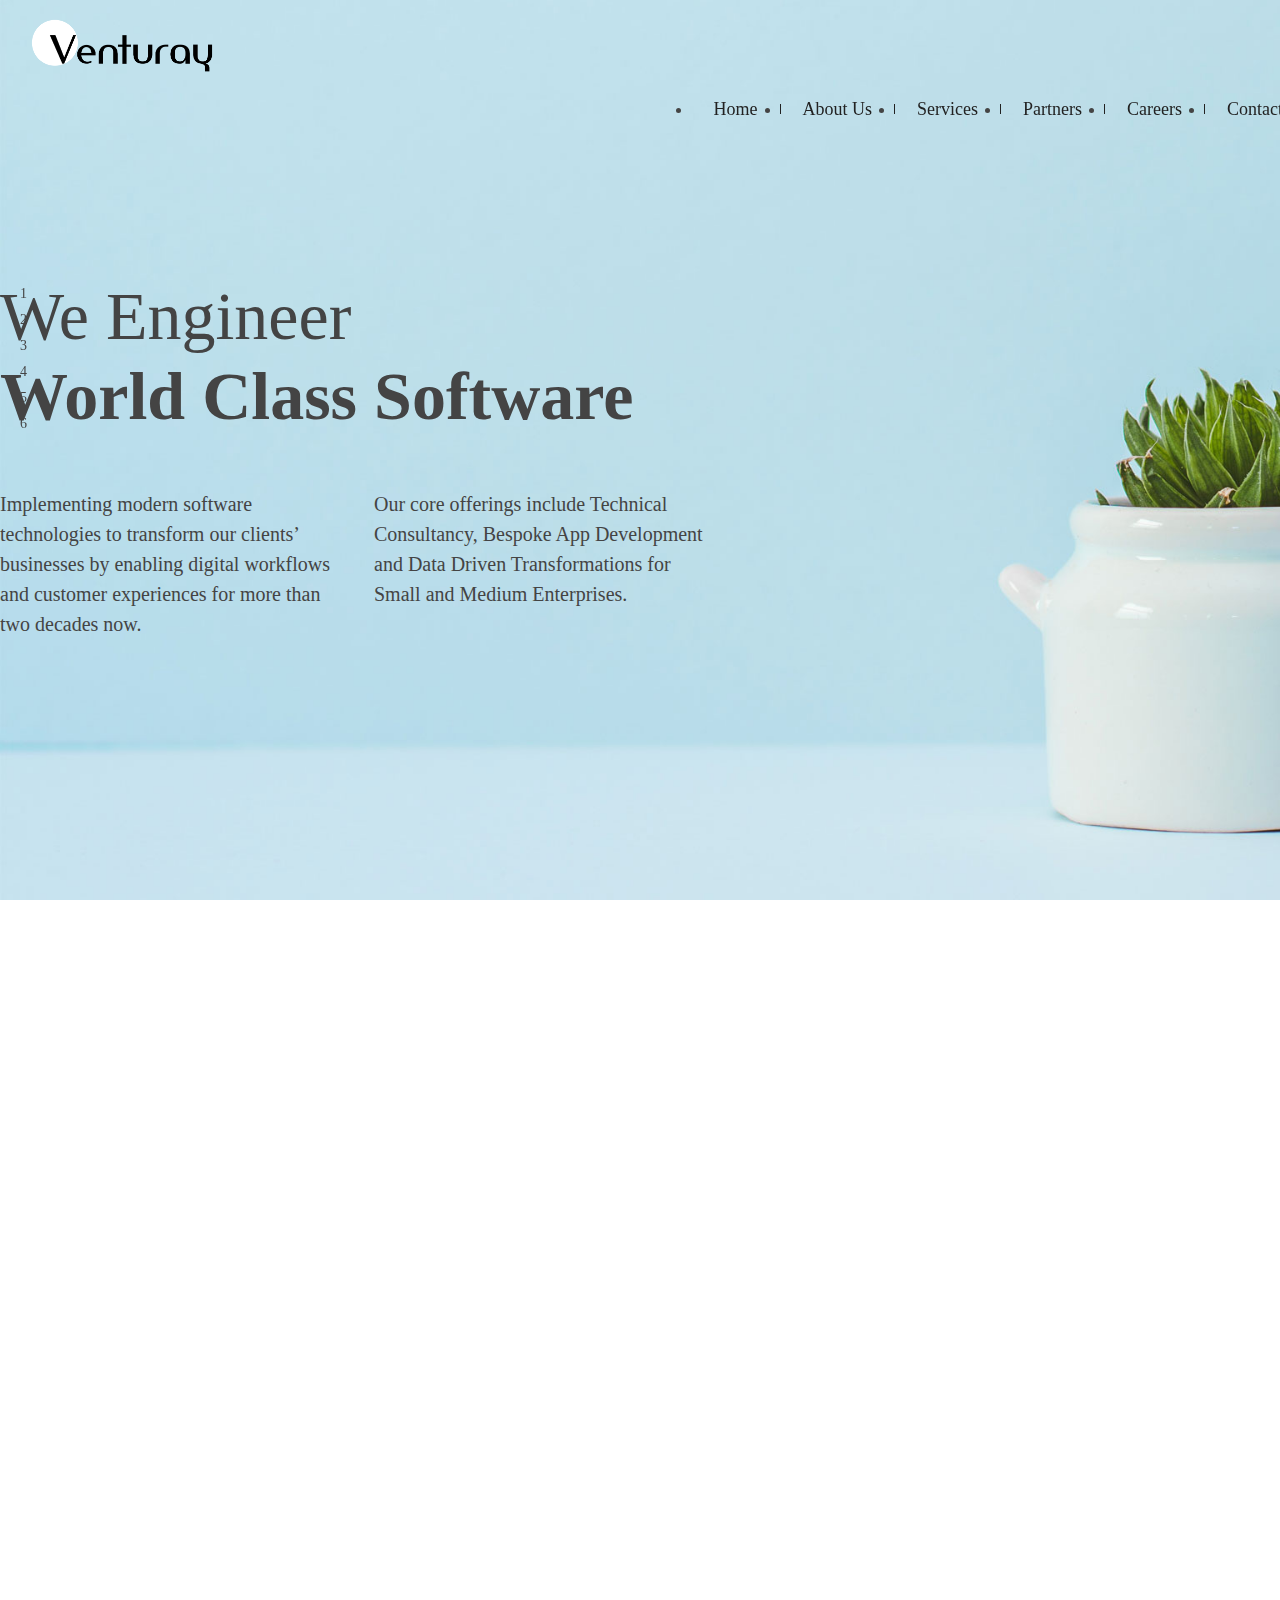
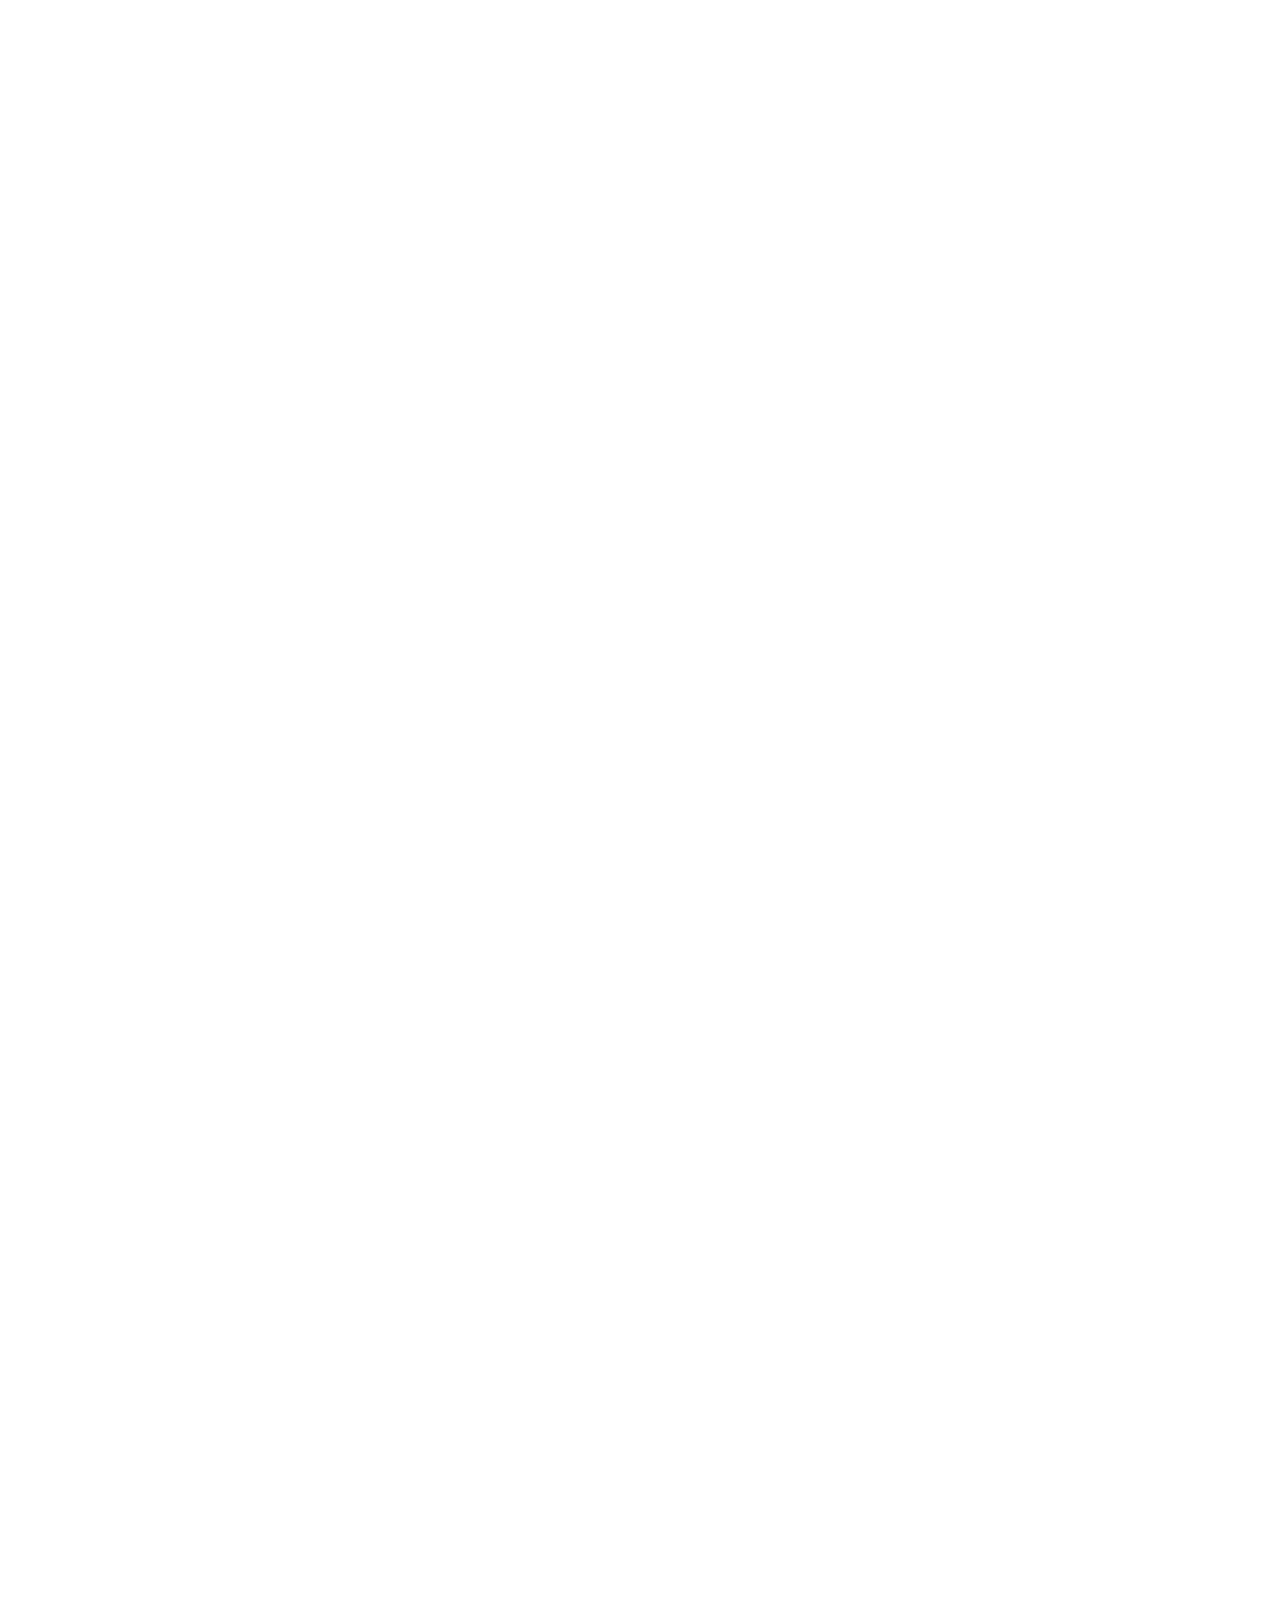
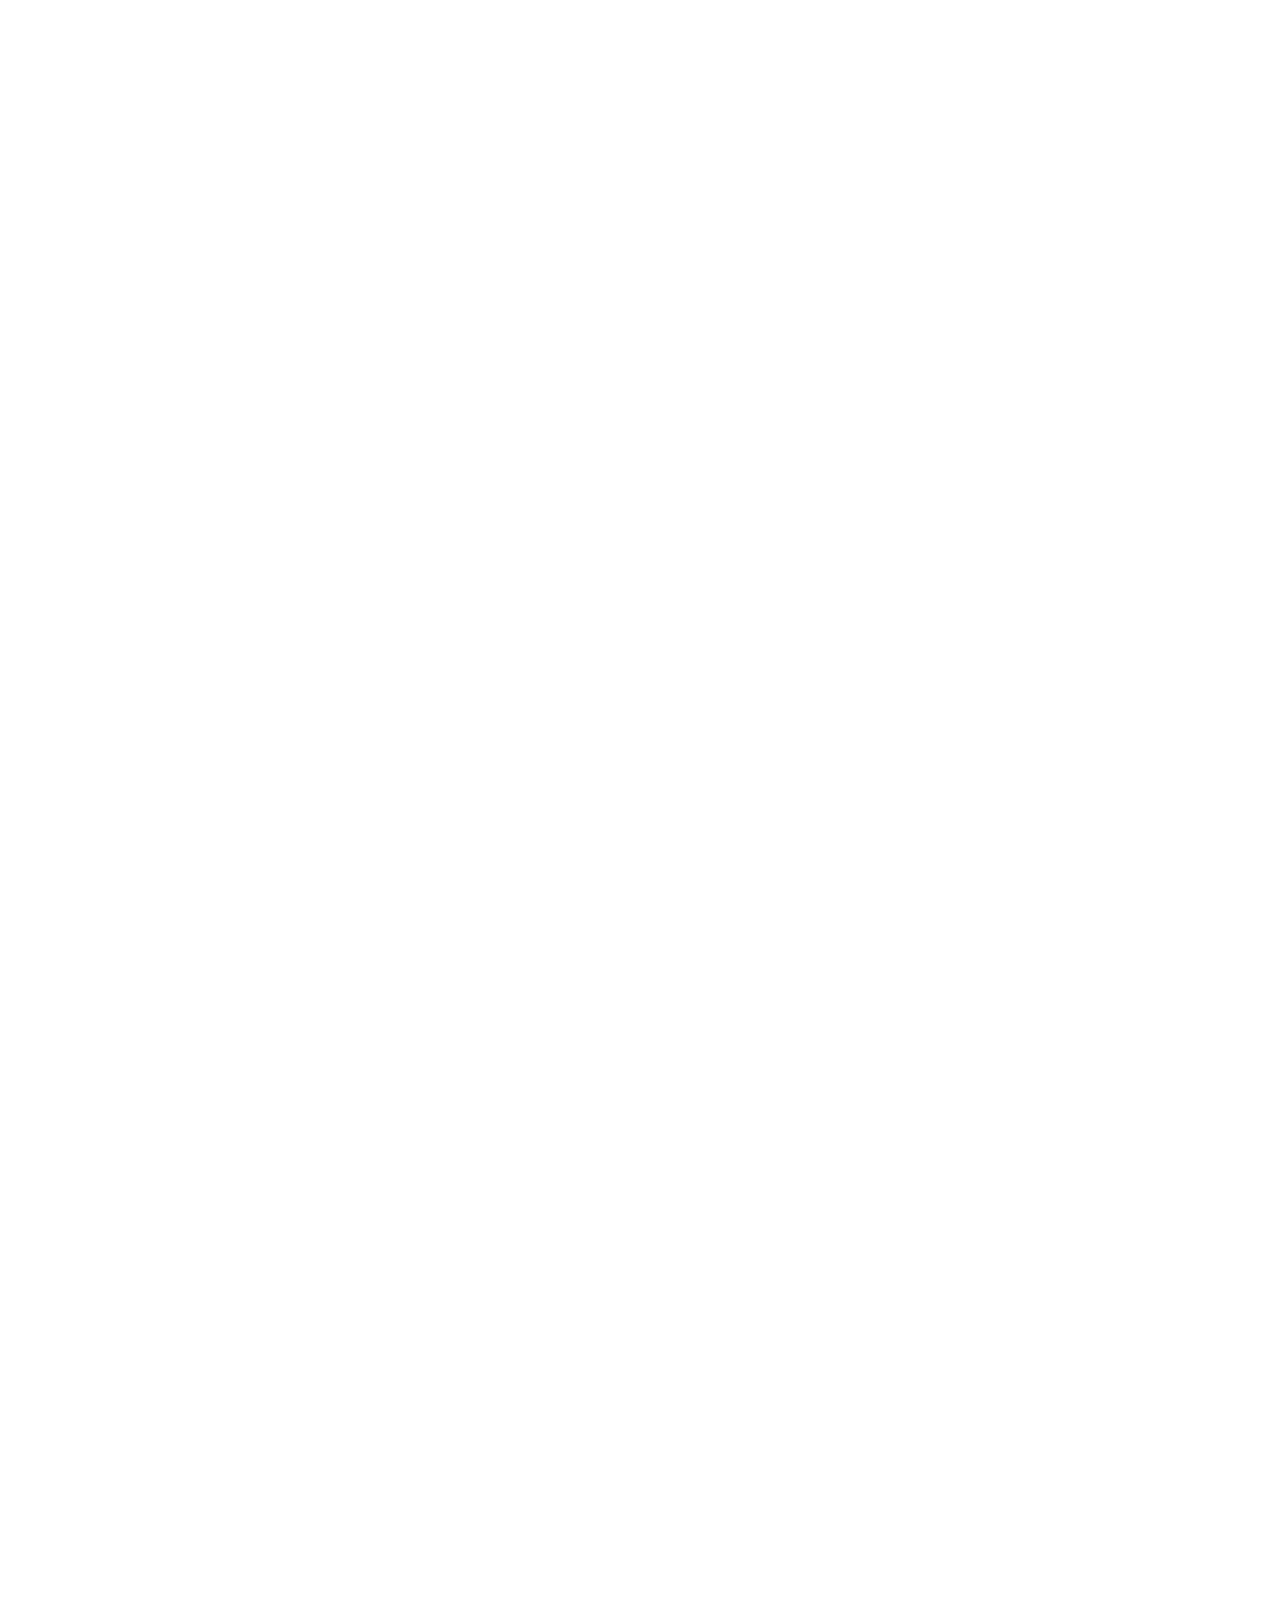
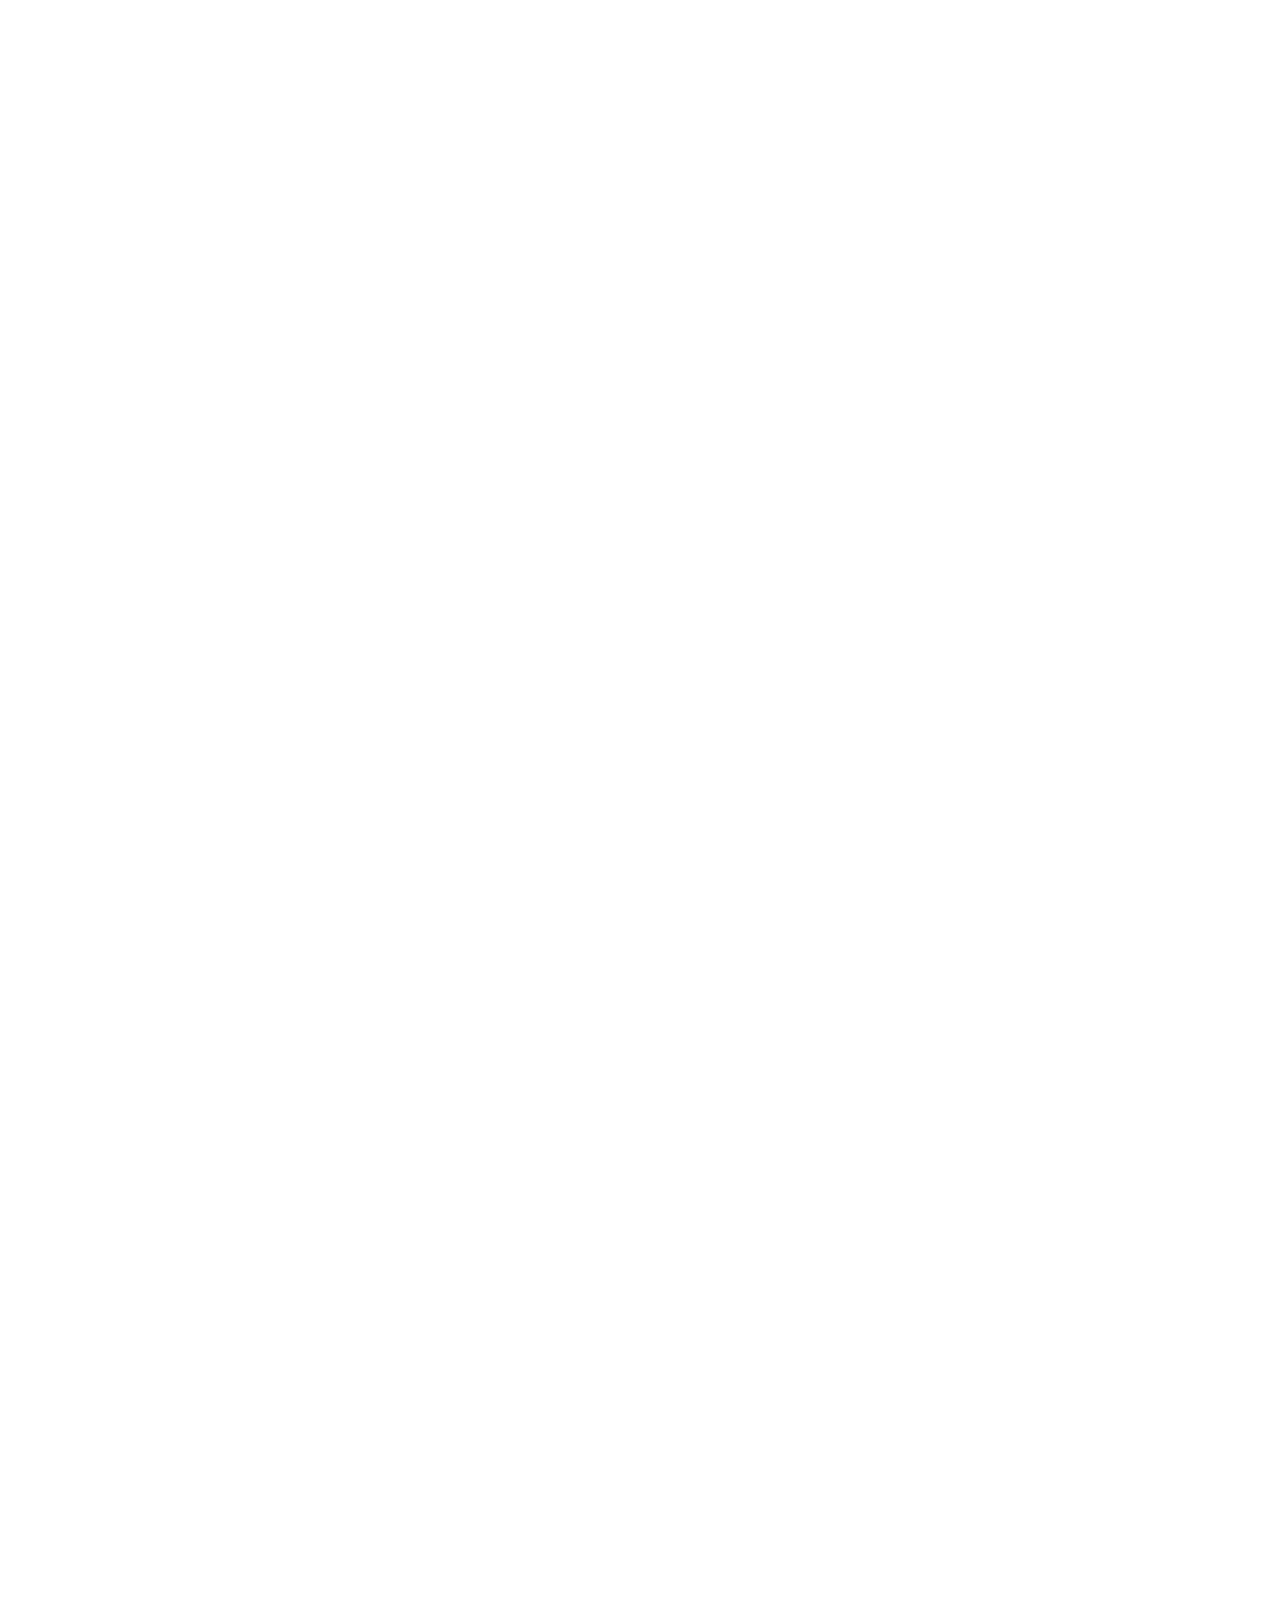
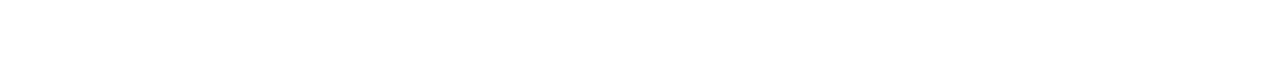
==== commit e5dba4c0: "More pages added" ====
--- a/index.html
+++ b/index.html
@@ -31,7 +31,7 @@
           <img src="images/logo_Venturay-2.png" alt="Venturay Logo">
         </a>
       </div>
-      
+
       <div class="col col-md-8">
         <nav class="navbar pull-right main-nav-wrapper">
           <ul class="nav navbar-nav main-nav">
@@ -39,7 +39,16 @@
               <a href="javascript:void(0)" id="ven-home">Home</a>
             </li>
             <li>
+              <a href="about.html" id="ven-about">About Us</a>
+            </li>
+            <li>
               <a href="services.html" id="ven-about">Services</a>
+            </li>
+            <li>
+              <a href="partners.html" id="ven-partners">Partners</a>
+            </li>
+            <li>
+              <a href="careers.html" id="ven-careers">Careers</a>
             </li>
             <li>
               <a href="contact.html" id="ven-contact">Contact</a>
@@ -296,19 +305,19 @@
   <script src="https://cdn.jsdelivr.net/npm/bootstrap@5.0.2/dist/js/bootstrap.bundle.min.js"
     integrity="sha384-MrcW6ZMFYlzcLA8Nl+NtUVF0sA7MsXsP1UyJoMp4YLEuNSfAP+JcXn/tWtIaxVXM"
     crossorigin="anonymous"></script>
-    <script src="https://code.jquery.com/ui/1.13.1/jquery-ui.min.js"></script>
-<script src="https://cdnjs.cloudflare.com/ajax/libs/jquery-easing/1.4.1/jquery.easing.min.js"></script>
+  <script src="https://code.jquery.com/ui/1.13.1/jquery-ui.min.js"></script>
+  <script src="https://cdnjs.cloudflare.com/ajax/libs/jquery-easing/1.4.1/jquery.easing.min.js"></script>
   <script>
 
     $(document).ready(function () {
 
       $('#sections').fullpage({
-        menu:'#menu-silde',
-        anchors:['1','2', '3', '4', '5', '6'],
-        css3:true,
-        easing:'easeInOutCubic',
-        easingcss3:'ease',
-
+        menu: '#menu-silde',
+        anchors: ['1', '2', '3', '4', '5', '6'],
+        css3: true,
+        easing: 'easeInOutCubic',
+        easingcss3: 'ease',
+        responsiveWidth: '767'
       });
     });
 
--- a/css/main.css
+++ b/css/main.css
@@ -102,7 +102,9 @@
     height: 100%;
 }
 
-.contact .sections .section.section1 .page_container {
+.contact .sections .section.section1 .page_container,
+.careers .sections .section.section3 .page_container,
+.partners .sections .section.section3 .page_container {
     position: relative;
     top: 25%;
 }
@@ -130,6 +132,10 @@
     float: right;
     height: 100%;
     padding: 98px 6% 20px;
+}
+
+.custom-block-right-a {
+    padding: 130px 0% 20px;
 }
 
 .custom-block-right.no-padding {
@@ -171,8 +177,15 @@
     background-repeat: no-repeat;
 }
 
-.services .sections .section.section0 {
+.services .sections .section.section0,
+.careers .sections .section.section0 {
     background: #51B874;
+}
+
+.partners .sections .section.section0 {
+    background: url(../images/partner-baner.png);
+    background-size: cover;
+    background-repeat: no-repeat;
 }
 
 .contact .sections .section.section0 {
@@ -186,7 +199,8 @@
     background-repeat: no-repeat;
 }
 
-.services .sections .section.section1 {
+.services .sections .section.section1,
+.careers .sections .section.section1 {
     background: #f3f3f3;
 }
 
@@ -200,16 +214,33 @@
     background: #f0ff00b3;
 }
 
-.services .sections .section.section2 {
+.services .sections .section.section2,
+.careers .sections .section.section2 {
     background: #5F4CAE;
+}
+
+.partners .sections .section.section2 {
+    background: #FF5E4B;
 }
 
 .sections .section.section3 {
     background: #a7fe48;
 }
 
+.careers .sections .section.section3,
+.partners .sections .section.section3 {
+    background: url(../images/home-contact-bg.jpg);
+    background-size: cover;
+    background-repeat: no-repeat;
+}
+
 .services .sections .section.section3 {
     background: #FF7D34;
+}
+
+.about .sections .section.section3 {
+    background: url(../images/mission.jpg) #fff;
+    background-repeat: no-repeat;
 }
 
 .sections .section.section4 {
@@ -222,14 +253,33 @@
     background-repeat: no-repeat;
 }
 
+.sections .section.bg-yellow {
+    background: none;
+    background-color: #ffbd5a;
+}
+
 .pr {
     position: relative;
 }
 
-
-
-.bg-white {
+.margin-bottom-30 {
+    margin-bottom: 30px !important;
+}
+
+.clear-left {
+    clear: left;
+}
+
+
+
+.bg-white,
+.sections .section.bg-white {
     background: #f2f2f2;
+    height: 100%;
+}
+
+.sections .section.bg-black {
+    background: #0C0C0C;
     height: 100%;
 }
 
@@ -247,6 +297,11 @@
     padding: 180px 45px 50px 45px;
 }
 
+.section-img-wrapper-d {
+    padding: 7% 14%;
+    text-align: center;
+}
+
 .section-text-wrapper {
     height: 100%;
 }
@@ -257,6 +312,14 @@
 
 .section-text-wrapper-adj-a {
     padding-top: 115px;
+}
+
+.section-text-wrapper-adj-b {
+    padding-top: 150px;
+}
+
+.section-text-wrapper-adj-c {
+    padding-top: 200px;
 }
 
 .main-header {
@@ -322,6 +385,10 @@
     font-size: 40px;
     line-height: 44px;
     margin: 0 0 12px 0;
+}
+
+.main-heading.big {
+    font-size: 56px;
 }
 
 .main-heading span {
@@ -878,4 +945,143 @@
     border: 1px solid #888;
     color: #fff;
     background: #888;
+}
+
+.process-heading {
+    font-size: 32px;
+    line-height: 40px;
+    color: #fff;
+    margin-top: 0;
+    margin-bottom: 30px;
+    font-weight: 500;
+}
+
+.about-sub-heading {
+    font-size: 20px;
+    line-height: 28px;
+    margin: 30px 0px;
+    color: #fff;
+}
+
+.vision-img {
+    text-align: center;
+    margin-top: 120px;
+}
+
+.vision-img-a {
+    text-align: center;
+    margin-top: 20px;
+}
+
+.border-content {
+    color: #000;
+    line-height: 36px;
+    border-left: 12px solid #EE1C1C;
+    padding: 0 0 0 30px;
+    font-weight: normal;
+    font-size: 18px;
+    margin-top: 20px;
+}
+
+.border-content-white {
+    color: #fff;
+    border-left: 12px solid #fff;
+}
+
+.careers-banner {
+    /* max-width: 90%; */
+    margin: 0 auto;
+}
+
+.solution-main-list {
+    display: flex;
+    flex-wrap: wrap;
+    list-style-type: none;
+}
+
+
+.solution-main-list li {
+    background: #fff;
+    margin: 10px;
+    margin-right: 10px;
+    border-radius: 5px;
+    box-shadow: 0px 0px 7px rgb(0 0 0 / 15%);
+    padding: 0;
+    margin-right: 15px;
+    width: 46%;
+    padding: 15px;
+    cursor: pointer;
+    height: max-content;
+
+}
+
+.solution-main-list li h3 {
+    font-size: 16px;
+    line-height: 20px;
+    margin-bottom: 0;
+    word-wrap: break-word;
+    margin-top: 0;
+}
+
+.solution-main-list li h6 {
+    margin-top: 0;
+    font-weight: normal;
+    margin-bottom: 4px;
+    color: #296a8f;
+    font-weight: normal;
+    font-size: 14px;
+    line-height: 25px;
+}
+
+.solution-main-list li p {
+    color: #000;
+    margin-bottom: 0;
+    line-height: 16px;
+    font-size: 14px;
+}
+
+.career-hands-picture {
+    position: absolute;
+    left: 0;
+}
+
+.process-list ul {
+    display: flex;
+    flex-wrap: wrap;
+    justify-content: center;
+}
+
+.process-list ul li {
+    width: 22%;
+    display: flex;
+    flex-wrap: wrap;
+    flex-direction: column;
+    padding: 0;
+    background: #fff;
+    margin: 10px;
+    border-radius: 5px;
+    box-shadow: 0px 0px 7px rgb(0 0 0 / 15%);
+    padding: 10px;
+    width: 29%
+}
+
+ .process-list ul li.process-list-inner h3 {
+    font-size: 30px;
+    color: #444;
+    margin-top: 0;
+    font-weight: bold;
+}
+
+.process-list ul li.process-list-inner h5 {
+    font-weight: bold;
+    font-size: 16px;
+    line-height: 22px;
+    color: #444;
+    flex: 1;
+    margin: 10px 0;
+}
+
+.process-list ul li.process-list-inner .process-icon {
+    text-align: center;
+    padding: 20px 0;
 }